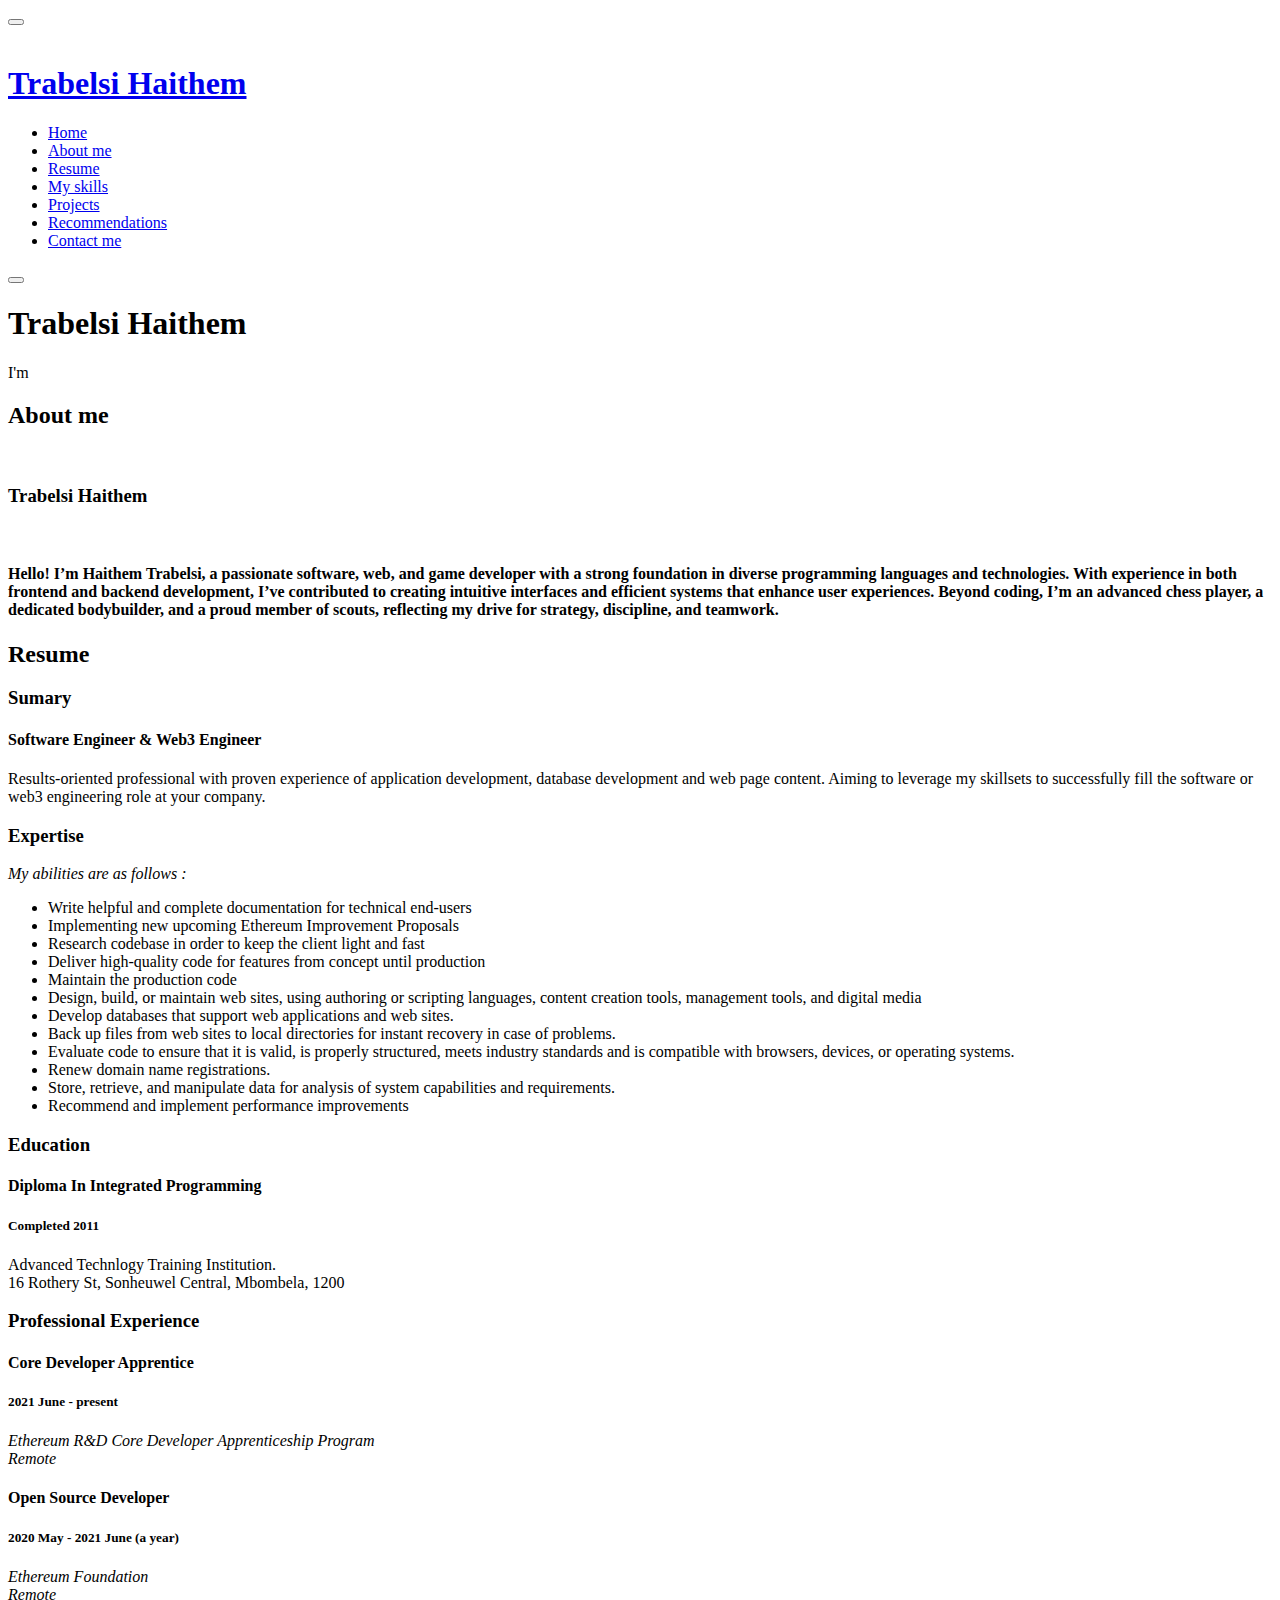
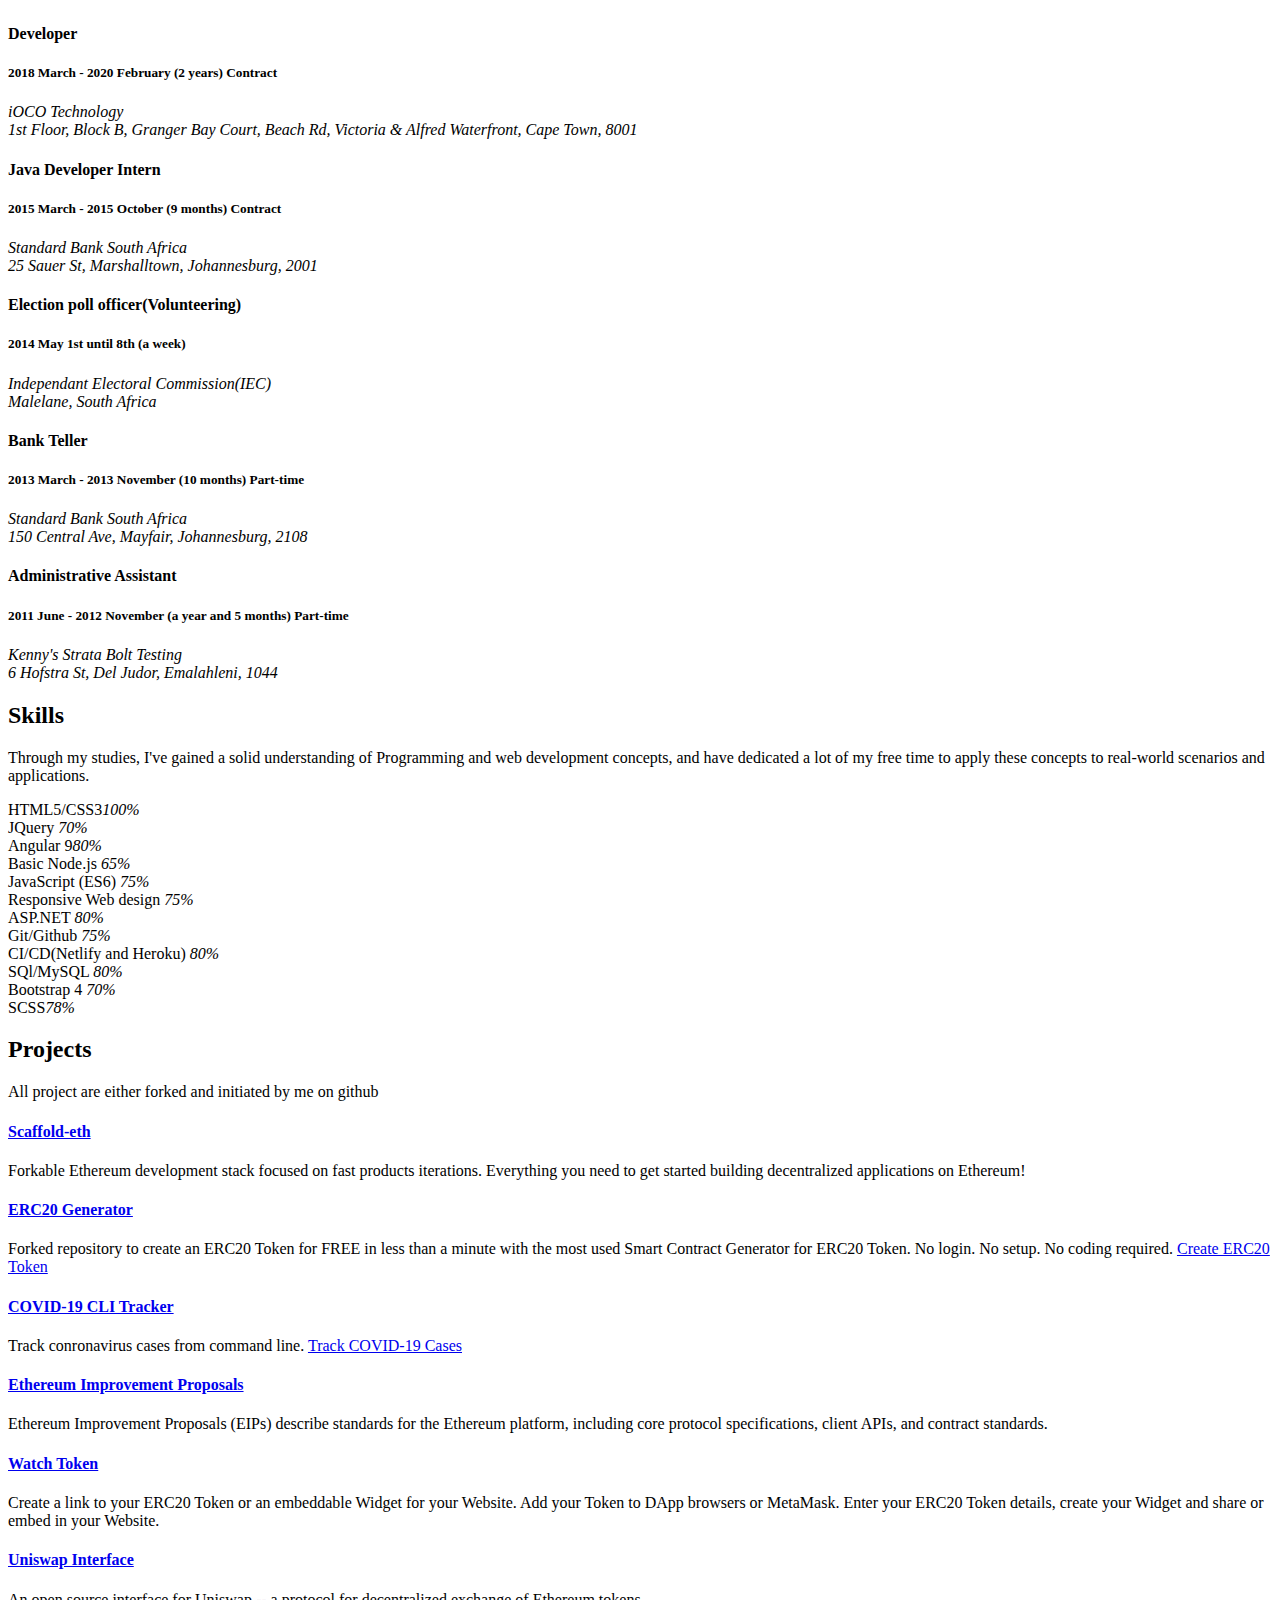
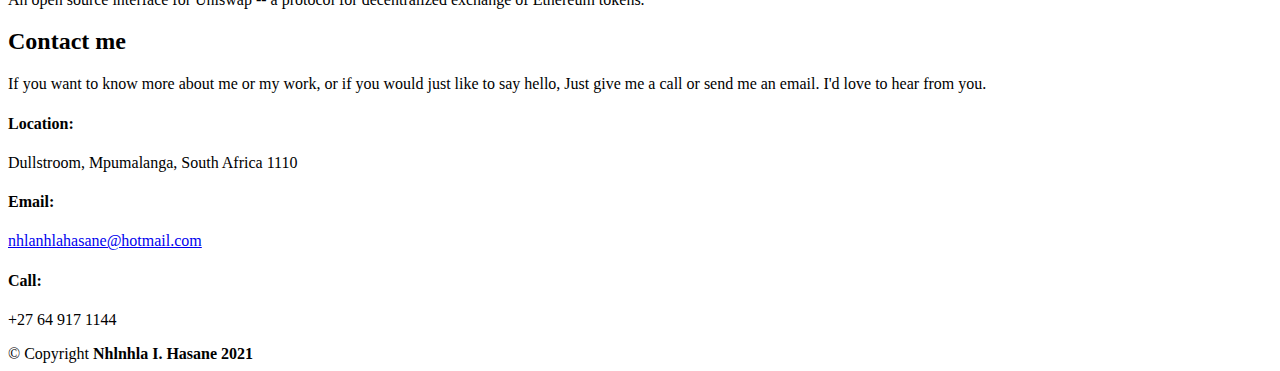
==== index.html @ 085751bc "Version 2.0" ====
<!DOCTYPE html>
<html lang="en">

<head>
  <meta charset="utf-8">
  <meta content="width=device-width, initial-scale=1.0" name="viewport">

  <title>Trabelsi Haithem portfolio</title>
  <meta content="" name="description">
  <meta content="" name="keywords">

  
  
  <link rel="apple-touch-icon" sizes="180x180" href="assets/img/apple-touch-icon.png">
  <link rel="icon" type="image/png" sizes="32x32" href="assets/img/favicon-32x32.png">
  <link rel="icon" type="image/png" sizes="16x16" href="assets/img/favicon-16x16.png">
  <link rel="manifest" href="assets/img/site.webmanifest">


  <link href="https://fonts.googleapis.com/css?family=Open+Sans:300,300i,400,400i,600,600i,700,700i|Raleway:300,300i,400,400i,500,500i,600,600i,700,700i|Poppins:300,300i,400,400i,500,500i,600,600i,700,700i" rel="stylesheet">

 
  <link href="assets/vendor/bootstrap/css/bootstrap.min.css" rel="stylesheet">
  <link href="assets/vendor/icofont/icofont.min.css" rel="stylesheet">
  <link href="assets/vendor/boxicons/css/boxicons.min.css" rel="stylesheet">
  <link href="assets/vendor/venobox/venobox.css" rel="stylesheet">
  <link href="assets/vendor/owl.carousel/assets/owl.carousel.min.css" rel="stylesheet">
  <link href="assets/vendor/aos/aos.css" rel="stylesheet">

  <script src="https://code.iconify.design/1/1.0.7/iconify.min.js"></script>

  <link href="assets/css/style.css" rel="stylesheet">

</head>

<body>


  <button type="button" class="mobile-nav-toggle d-xl-none"><i class="icofont-navigation-menu"></i></button>


  <header id="header">
    <div class="d-flex flex-column">

      <div class="profile">
        <img src="assets/img/Image%20(5).jpeg" alt="" class="img-fluid rounded-circle ">
        <h1 class="text-light"><a href="index.html">Trabelsi Haithem</a></h1>
        <div class="social-links mt-3 text-center">
          <a href="https://www.linkedin.com/in/trabelsi-haithem-096790207/" class="linkedin"  target="_blank"><i class="bx bxl-linkedin"></i></a>
          <a href="https://github.com/haithem001" class="github"  target="_blank"><i class="bx bxl-github"></i></a>
          <a href="https://www.instagram.com/haithem.tr_/" class="instagram"  target="_blank"><i class="bx bxl-instagram"></i></a>

        </div>
      </div>

      <nav class="nav-menu">
        <ul>
          <li class="active"><a href="index.html"><i class="bx bx-home"></i> <span>Home</span></a></li>
          <li><a href="#about"><i class="bx bx-user"></i> <span>About me</span></a></li>
          <li><a href="#resume"><i class="bx bx-file-blank"></i> <span>Resume</span></a></li>
           <li><a href="#skills"><i class="bx bx-code-alt"></i> <span>My skills</span></a></li>
          <li><a href="#services"><i class="bx bx-server"></i><span>Projects</span></a></li>
          <li><a href="#testimonials"><i class="bx bx-comment"></i><span>Recommendations</span></a></li>
          <li><a href="#contact"><i class="bx bx-envelope"></i><span>Contact me</span></a></li>

        </ul>
      </nav>
      <button type="button" class="mobile-nav-toggle d-xl-none"><i class="icofont-navigation-menu"></i></button>

    </div>
  </header>

 
  <section id="hero" class="d-flex flex-column justify-content-center align-items-center">
    <div class="hero-container" data-aos="fade-in">
      <h1>Trabelsi Haithem</h1>
      <p>I'm <span class="typed" data-typed-items="a Software Developer ,a Game Developer ,an AI Developer "></span></p>
    </div>
  </section>

  <main id="main">

    
    <section id="about" class="about">
      <div class="container">

        <div class="section-title">
          <h2>About me</h2>
        </div>

        <div class="row">
          <div class="col-lg-4" data-aos="fade-right">
            <img src="assets/img/Profile1.jpg" class="img-fluid" alt="">
          </div>
          <div class="col-lg-8 pt-4 pt-lg-0 content" data-aos="fade-left">
            <h3>Trabelsi Haithem</h3>
            <br>
            <h4 class="font-italic font-weight-normal ">
              Hello! I’m Haithem Trabelsi, a passionate software, web, and game developer with a strong foundation in diverse programming languages and technologies.
              With experience in both frontend and backend development, I’ve contributed to creating intuitive interfaces and efficient systems that enhance user experiences.
              Beyond coding, I’m an advanced chess player, a dedicated bodybuilder, and a proud member of scouts, reflecting my drive for strategy, discipline, and teamwork.
              
            </h4>
          </div>
        </div>

      </div>
    </section>

    <section id="resume" class="resume">
      <div class="container">

        <div class="section-title">
          <h2>Resume</h2>
          
        </div>

        <div class="row">
          <div class="col-lg-6" data-aos="fade-up">
            <h3 class="resume-title">Sumary</h3>
            <div class="resume-item pb-0">
              <h4>Software Engineer &amp; Web3 Engineer</h4>
              <p>Results-oriented professional with proven experience of application development, 
                  database development and web page content. Aiming to leverage my skillsets to 
                  successfully fill the software or web3 engineering role at your company.</p>
              
            </div>
            
              <h3 class="resume-title">Expertise</h3>
             <div class="resume-item">
              <p><em>My abilities are as follows : </em>
                  <ul>
                      <li>Write helpful and complete documentation for technical end-users</li>
                      <li>Implementing new upcoming Ethereum Improvement Proposals </li>
                      <li>Research codebase in order to keep the client light and fast </li>
                      <li>Deliver high-quality code for features from concept until production </li>
                      <li>Maintain the production code </li>
                      <li>Design, build, or maintain web sites, using authoring or scripting languages, content creation tools, management tools, and digital media</li>
                      <li>Develop databases that support web applications and web sites. </li>
                      <li>Back up files from web sites to local directories for instant recovery in case of problems.</li>
                      <li>Evaluate code to ensure that it is valid, is properly structured, meets industry standards and is compatible with browsers, devices, or operating systems. </li>
                      <li>Renew domain name registrations. </li>
                      <li>Store, retrieve, and manipulate data for analysis of system capabilities and requirements. </li>
                      <li>Recommend and implement performance improvements </li>
                      
                  </ul></p>
              </div>
          
          
              <h3 class="resume-title">Education</h3>
            <div class="resume-item">
              <h4>Diploma In Integrated Programming</h4>
              <h5>Completed 2011</h5>
              <p>Advanced Technlogy Training Institution. <br /> <i class="icofont-google-map"></i> 16 Rothery St, Sonheuwel Central, Mbombela, 1200

             </p>
            </div>

            
          </div>
          <div class="col-lg-6" data-aos="fade-up" data-aos-delay="100">
            <h3 class="resume-title">Professional Experience</h3>
             
             <div class="resume-item">
              <h4>Core Developer Apprentice</h4>
              <h5>2021 June - present</h5>
              <p><em>Ethereum R&D Core Developer Apprenticeship Program<br /><i class="icofont-google-map"></i>Remote</em></p>
              
            </div>

             <div class="resume-item">
              <h4>Open Source Developer</h4>
              <h5>2020 May - 2021 June (a year) </h5>
              <p><em>Ethereum Foundation<br /><i class="icofont-google-map"></i>Remote </em></p>
              
            </div>

            <div class="resume-item">
              <h4>Developer</h4>
              <h5>2018 March - 2020 February (2 years) Contract</h5>
              <p><em>iOCO Technology <br /><i class="icofont-google-map"></i>1st Floor, Block B, Granger Bay Court, Beach Rd, Victoria & Alfred Waterfront, Cape Town, 8001

 </em></p>
              
            </div>
            <div class="resume-item">
              <h4>Java Developer Intern</h4>
              <h5>2015 March - 2015 October (9 months) Contract</h5>
              <p><em>Standard Bank South Africa <br /><i class="icofont-google-map"></i>25 Sauer St, Marshalltown, Johannesburg, 2001

</em></p>
         
            </div>
            <div class="resume-item">
              <h4>Election poll officer(Volunteering)</h4>
              <h5>2014 May 1st until 8th (a week)</h5>
              <p><em>Independant Electoral Commission(IEC) <br /><i class="icofont-google-map"></i> Malelane, South Africa</em></p>
             
            </div>


            <div class="resume-item">
              <h4>Bank Teller</h4>
              <h5>2013 March - 2013 November (10 months) Part-time</h5>
              <p><em>Standard Bank South Africa <br /> <i class="icofont-google-map"></i> 150 Central Ave, Mayfair, Johannesburg, 2108

</em></p>
              
            </div>
            
            <div class="resume-item">
              <h4>Administrative Assistant</h4>
              <h5>2011 June - 2012 November (a year and 5 months) Part-time</h5>
              <p><em> Kenny's Strata Bolt Testing<br /><i class="icofont-google-map"></i> 6 Hofstra St, Del Judor, Emalahleni, 1044

</em></p>
          
            </div>          

            
          </div>
        </div>

      </div>
    </section>

    <section id="skills" class="skills section-bg">
      <div class="container">

        <div class="section-title">
          <h2>Skills</h2>
          <p>Through my studies, I've gained a solid understanding of Programming and web development concepts, and have dedicated a lot of my free time to apply these concepts to real-world scenarios and applications.</p>
        </div>

        <div class="row skills-content">

          <div class="col-lg-6" data-aos="fade-up">

            <div class="progress">
              <span class="skill">HTML5/CSS3<i class="val">100%</i></span>
              <div class="progress-bar-wrap">
                <div class="progress-bar" role="progressbar" aria-valuenow="100" aria-valuemin="0" aria-valuemax="100"></div>
              </div>
            </div>

            <div class="progress">
              <span class="skill">JQuery <i class="val">70%</i></span>
              <div class="progress-bar-wrap">
                <div class="progress-bar" role="progressbar" aria-valuenow="70" aria-valuemin="0" aria-valuemax="100"></div>
              </div>
            </div>

            <div class="progress">
              <span class="skill">Angular 9</i><i class="val">80%</i></span>
              <div class="progress-bar-wrap">
                <div class="progress-bar" role="progressbar" aria-valuenow="80" aria-valuemin="0" aria-valuemax="100"></div>
              </div>
            </div>

            <div class="progress">
              <span class="skill">Basic Node.js <i class="val">65%</i></span>
              <div class="progress-bar-wrap">
                <div class="progress-bar" role="progressbar" aria-valuenow="65" aria-valuemin="0" aria-valuemax="100"></div>
              </div>
            </div>

            <div class="progress">
              <span class="skill">JavaScript (ES6) <i class="val">75%</i></span>
              <div class="progress-bar-wrap">
                <div class="progress-bar" role="progressbar" aria-valuenow="75" aria-valuemin="0" aria-valuemax="100"></div>
              </div>
            </div>

            
            <div class="progress">
              <span class="skill">Responsive Web design <i class="val">75%</i></span>
              <div class="progress-bar-wrap">
                <div class="progress-bar" role="progressbar" aria-valuenow="75" aria-valuemin="0" aria-valuemax="100"></div>
              </div>
            </div>


          </div>

          <div class="col-lg-6" data-aos="fade-up" data-aos-delay="100">

            <div class="progress">
              <span class="skill">ASP.NET <i class="val">80%</i></span>
              <div class="progress-bar-wrap">
                <div class="progress-bar" role="progressbar" aria-valuenow="80" aria-valuemin="0" aria-valuemax="100"></div>
              </div>
            </div>

            <div class="progress">
              <span class="skill">Git/Github <i class="val">75%</i></span>
              <div class="progress-bar-wrap">
                <div class="progress-bar" role="progressbar" aria-valuenow="75" aria-valuemin="0" aria-valuemax="100"></div>
              </div>
            </div>

            <div class="progress">
              <span class="skill">CI/CD(Netlify and Heroku) <i class="val">80%</i></span>
              <div class="progress-bar-wrap">
                <div class="progress-bar" role="progressbar" aria-valuenow="80" aria-valuemin="0" aria-valuemax="100"></div>
              </div>
            </div>

            <div class="progress">
              <span class="skill">SQl/MySQL <i class="val">80%</i></span>
              <div class="progress-bar-wrap">
                <div class="progress-bar" role="progressbar" aria-valuenow="80" aria-valuemin="0" aria-valuemax="100"></div>
              </div>
            </div>

            <div class="progress">
              <span class="skill">Bootstrap 4 <i class="val">70%</i></span>
              <div class="progress-bar-wrap">
                <div class="progress-bar" role="progressbar" aria-valuenow="70" aria-valuemin="0" aria-valuemax="100"></div>
              </div>
            </div>

            <div class="progress">
              <span class="skill">SCSS<i class="val">78%</i></span>
              <div class="progress-bar-wrap">
                <div class="progress-bar" role="progressbar" aria-valuenow="78" aria-valuemin="0" aria-valuemax="100"></div>
              </div>
            </div>

          </div>

        </div>

      </div>
    </section>


 
    <section id="services" class="services">
      <div class="container">

        <div class="section-title">
          <h2>Projects</h2>
          <p>All project are either forked and initiated by me on github</p>
        </div>

        <div class="row">
          <div class="col-lg-4 col-md-6 icon-box" data-aos="fade-up">
            <div class="icon"><i class="icofont-bitcoin"></i></div>
            <h4 class="title"><a href="https://github.com/NhlanhlaHasane/scaffold-eth" target="_blank">Scaffold-eth</a></h4>
            <p class="description"> Forkable Ethereum development stack focused on fast products iterations. Everything you need to get started building decentralized applications on Ethereum!  </p>
          </div>
          <div class="col-lg-4 col-md-6 icon-box" data-aos="fade-up" data-aos-delay="100">
            <div class="icon"><i class="icofont-bitcoin"></i></div>
            <h4 class="title"><a href="https://github.com/NhlanhlaHasane/erc20-generator" target="_blank">ERC20 Generator</a></h4>
            <p class="description">Forked repository to create an ERC20 Token for FREE in less than a minute with the most used Smart Contract Generator for ERC20 Token. No login. No setup. No coding required. 
              <a href="https://vittominacori.github.io/erc20-generator" target="_blank">Create ERC20 Token</a>
            </p>
          </div>
          <div class="col-lg-4 col-md-6 icon-box" data-aos="fade-up" data-aos-delay="200">
            <div class="icon"><i class="icofont-list"></i></div>
            <h4 class="title"><a href="https://github.com/NhlanhlaHasane/coronavirus-tracker-cli" target="_blank">COVID-19 CLI Tracker</a></h4>
            <p class="description">Track conronavirus cases from command line. <a href="https://corona-stats.online/" target="_blank">Track COVID-19 Cases</a> </p>
          </div>
          <div class="col-lg-4 col-md-6 icon-box" data-aos="fade-up" data-aos-delay="300">
            <div class="icon"><i class="icofont-bitcoin"></i></div>
            <h4 class="title"><a href="https://github.com/NhlanhlaHasane/EIPs" target="_blank">Ethereum Improvement Proposals</a></h4>
            <p class="description"> Ethereum Improvement Proposals (EIPs) describe standards for the Ethereum platform, including core protocol specifications, client APIs, and contract standards.</p>
          </div>
          <div class="col-lg-4 col-md-6 icon-box" data-aos="fade-up" data-aos-delay="400">
            <div class="icon"><i class="icofont-bitcoin"></i></div>
            <h4 class="title"><a href="https://github.com/NhlanhlaHasane/watch-token" target="_blank">Watch Token</a></h4>
            <p class="description"> Create a link to your ERC20 Token or an embeddable Widget for your Website. Add your Token to DApp browsers or MetaMask. Enter your ERC20 Token details, create your Widget and share or embed in your Website. </p>
          </div>
          <div class="col-lg-4 col-md-6 icon-box" data-aos="fade-up" data-aos-delay="500">
            <div class="icon"><i class="icofont-bitcoin"></i></div>
            <h4 class="title"><a href="https://github.com/NhlanhlaHasane/uniswap-interface" target="_blank">Uniswap Interface</a></h4>
            <p class="description"> An open source interface for Uniswap -- a protocol for decentralized exchange of Ethereum tokens.</p>
          </div>
        </div>

      </div>
    </section>

    


   
    <section id="contact" class="contact">
      <div class="container">

        <div class="section-title">
          <h2>Contact me</h2>
          <p>If you want to know more about me or my work, or if you would just like to say hello, Just give me a call or send me an email. I'd love to hear from you.</p>
        </div>

        <div class="row" data-aos="fade-in">

          <div class="col-lg-5 d-flex align-items-stretch">
            <div class="info">
              <div class="address">
                <i class="icofont-google-map"></i>
                <h4>Location:</h4>
                <p>Dullstroom, Mpumalanga, South Africa 1110</p>
              </div>

              <div class="email">
                <i class="icofont-envelope"></i>
                <h4>Email:</h4>
                <p><a href="mailto:nhlanhlahasane@hotmail">nhlanhlahasane@hotmail.com</a></p>
              </div>

              <div class="phone">
                <i class="icofont-phone"></i>
                <h4>Call:</h4>
                <p>+27 64 917 1144</p>
              </div>

            </div>

          </div>

        </div>

      </div>
    </section>

  </main>


  <footer id="footer">
    <div class="container">
      <div class="copyright">
        &copy; Copyright <strong><span>Nhlnhla I. Hasane 2021</span></strong>
      </div>
  
    </div>
  </footer>

  <a href="#" class="back-to-top"><i class="icofont-simple-up"></i></a>

  <script src="assets/vendor/jquery/jquery.min.js"></script>
  <script src="assets/vendor/bootstrap/js/bootstrap.bundle.min.js"></script>
  <script src="assets/vendor/jquery.easing/jquery.easing.min.js"></script>
  <script src="assets/vendor/php-email-form/validate.js"></script>
  <script src="assets/vendor/waypoints/jquery.waypoints.min.js"></script>
  <script src="assets/vendor/counterup/counterup.min.js"></script>
  <script src="assets/vendor/isotope-layout/isotope.pkgd.min.js"></script>
  <script src="assets/vendor/venobox/venobox.min.js"></script>
  <script src="assets/vendor/owl.carousel/owl.carousel.min.js"></script>
  <script src="assets/vendor/typed.js/typed.min.js"></script>
  <script src="assets/vendor/aos/aos.js"></script>

  <script src="assets/js/main.js"></script>

</body>

</html>
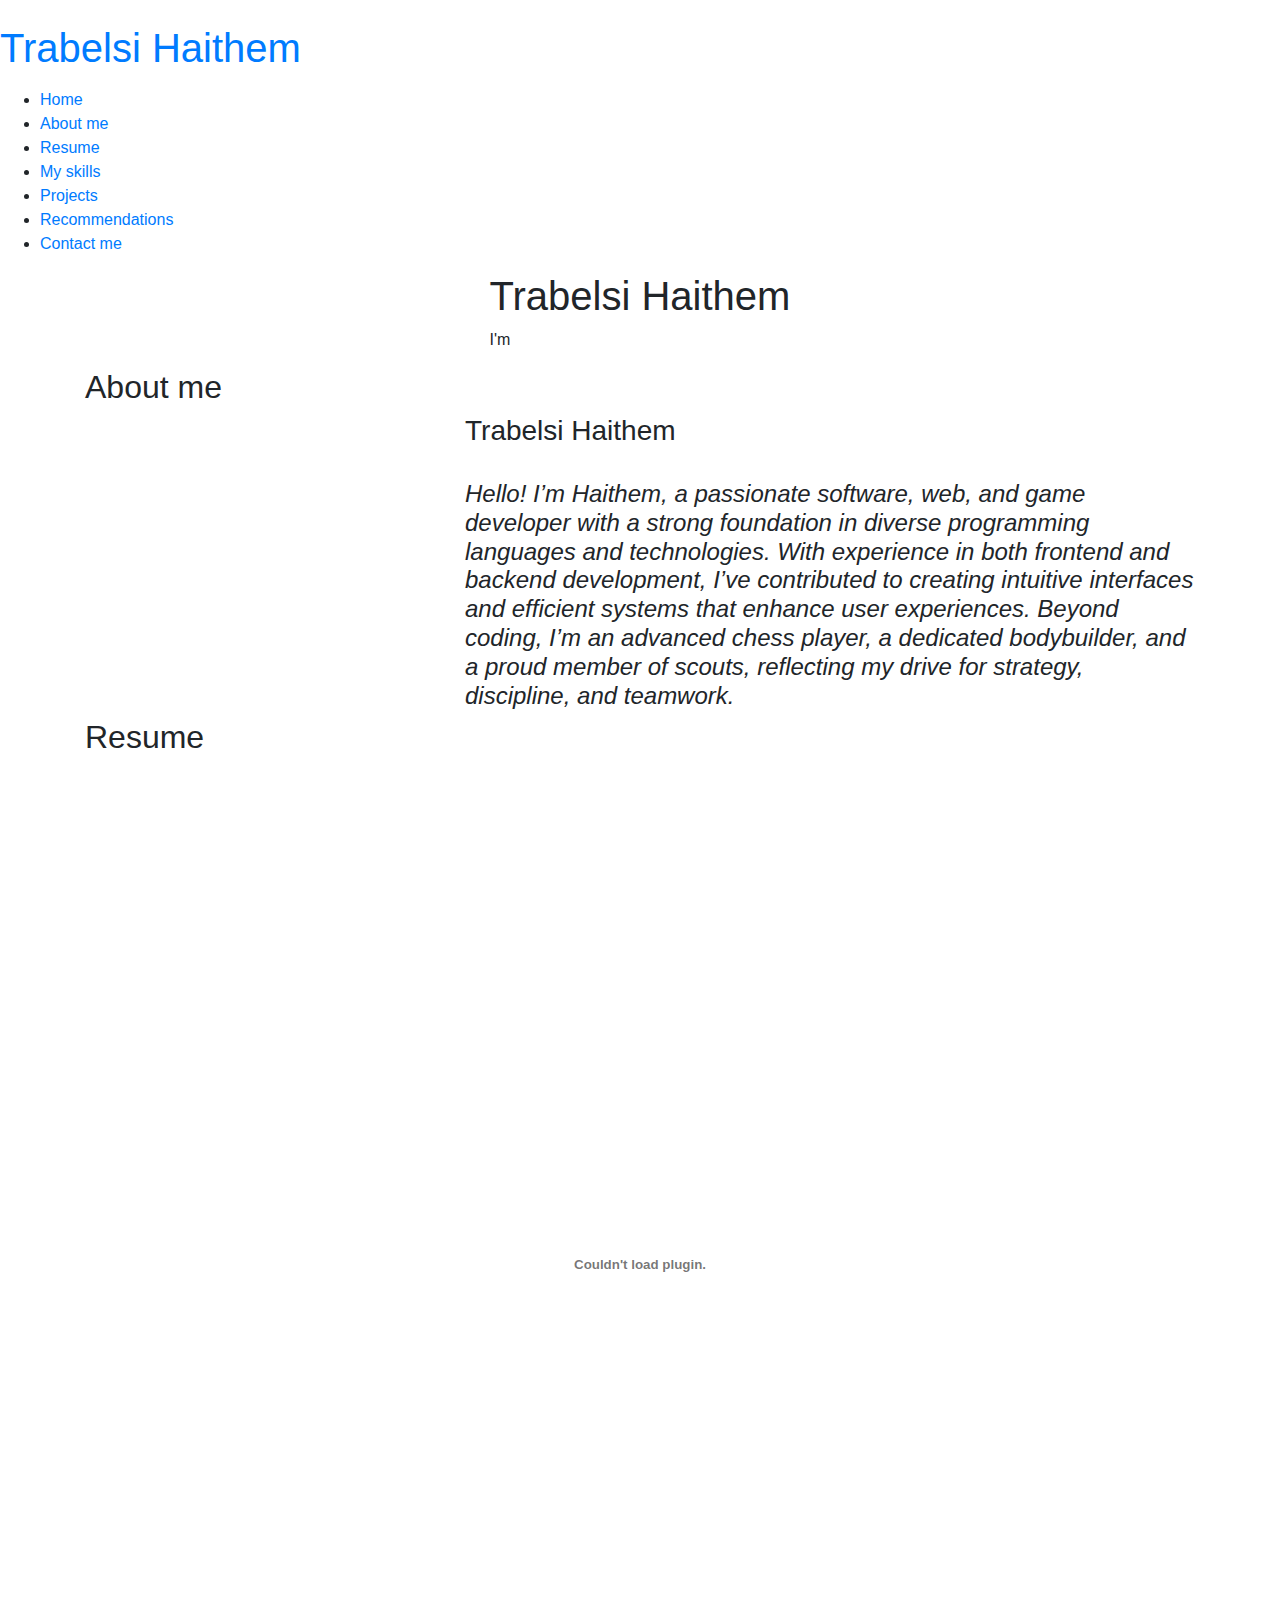
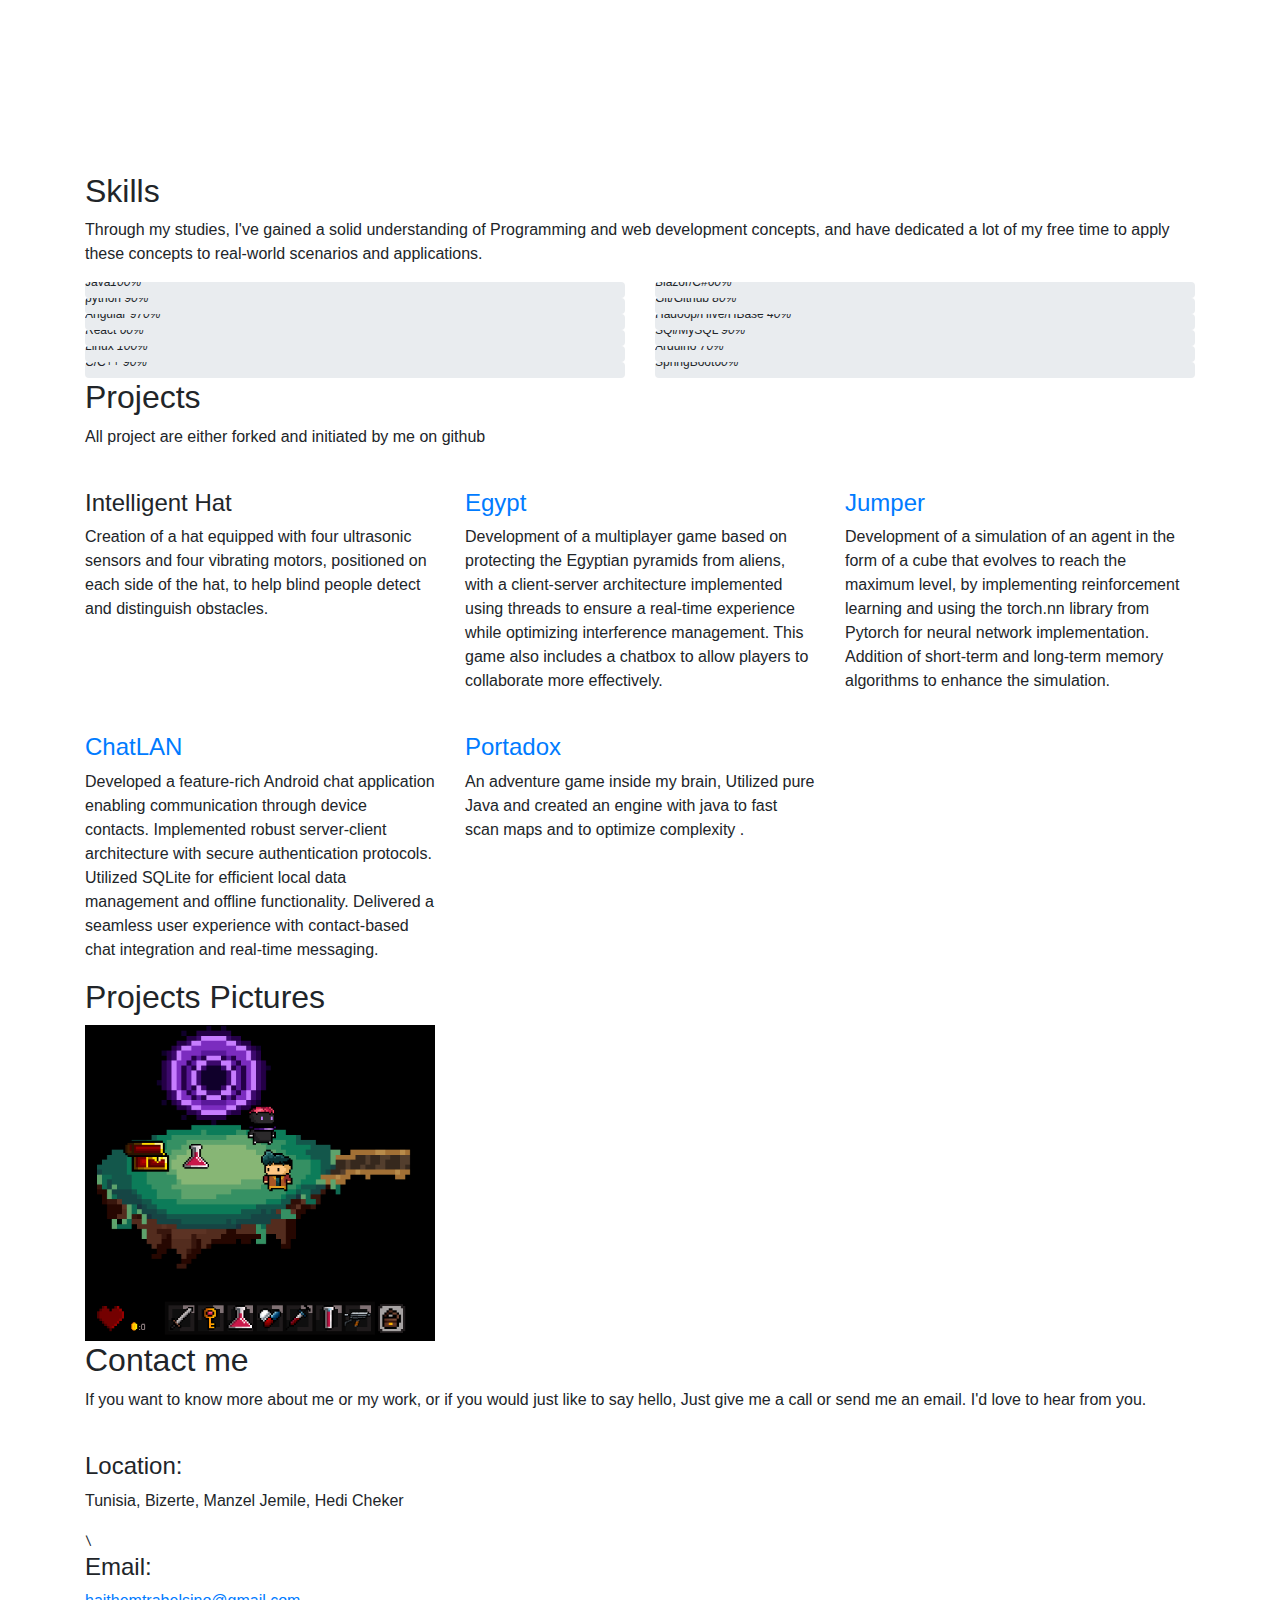
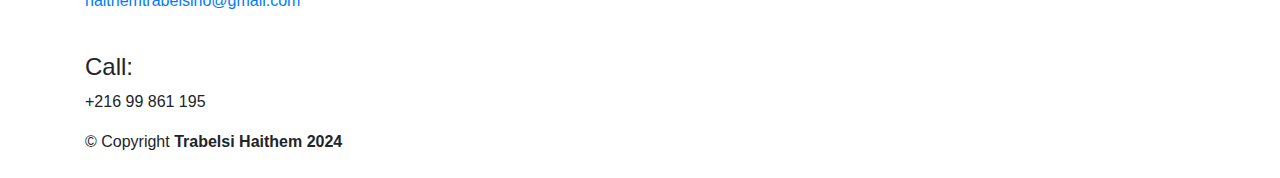
==== commit d0aef10a: "Version 3.0" ====
--- a/index.html
+++ b/index.html
@@ -96,7 +96,7 @@
             <h3>Trabelsi Haithem</h3>
             <br>
             <h4 class="font-italic font-weight-normal ">
-              Hello! I’m Haithem Trabelsi, a passionate software, web, and game developer with a strong foundation in diverse programming languages and technologies.
+              Hello! I’m Haithem, a passionate software, web, and game developer with a strong foundation in diverse programming languages and technologies.
               With experience in both frontend and backend development, I’ve contributed to creating intuitive interfaces and efficient systems that enhance user experiences.
               Beyond coding, I’m an advanced chess player, a dedicated bodybuilder, and a proud member of scouts, reflecting my drive for strategy, discipline, and teamwork.
               
@@ -113,115 +113,16 @@
         <div class="section-title">
           <h2>Resume</h2>
           
-        </div>
-
-        <div class="row">
-          <div class="col-lg-6" data-aos="fade-up">
-            <h3 class="resume-title">Sumary</h3>
-            <div class="resume-item pb-0">
-              <h4>Software Engineer &amp; Web3 Engineer</h4>
-              <p>Results-oriented professional with proven experience of application development, 
-                  database development and web page content. Aiming to leverage my skillsets to 
-                  successfully fill the software or web3 engineering role at your company.</p>
-              
-            </div>
-            
-              <h3 class="resume-title">Expertise</h3>
-             <div class="resume-item">
-              <p><em>My abilities are as follows : </em>
-                  <ul>
-                      <li>Write helpful and complete documentation for technical end-users</li>
-                      <li>Implementing new upcoming Ethereum Improvement Proposals </li>
-                      <li>Research codebase in order to keep the client light and fast </li>
-                      <li>Deliver high-quality code for features from concept until production </li>
-                      <li>Maintain the production code </li>
-                      <li>Design, build, or maintain web sites, using authoring or scripting languages, content creation tools, management tools, and digital media</li>
-                      <li>Develop databases that support web applications and web sites. </li>
-                      <li>Back up files from web sites to local directories for instant recovery in case of problems.</li>
-                      <li>Evaluate code to ensure that it is valid, is properly structured, meets industry standards and is compatible with browsers, devices, or operating systems. </li>
-                      <li>Renew domain name registrations. </li>
-                      <li>Store, retrieve, and manipulate data for analysis of system capabilities and requirements. </li>
-                      <li>Recommend and implement performance improvements </li>
-                      
-                  </ul></p>
-              </div>
-          
-          
-              <h3 class="resume-title">Education</h3>
-            <div class="resume-item">
-              <h4>Diploma In Integrated Programming</h4>
-              <h5>Completed 2011</h5>
-              <p>Advanced Technlogy Training Institution. <br /> <i class="icofont-google-map"></i> 16 Rothery St, Sonheuwel Central, Mbombela, 1200
-
-             </p>
-            </div>
-
-            
-          </div>
-          <div class="col-lg-6" data-aos="fade-up" data-aos-delay="100">
-            <h3 class="resume-title">Professional Experience</h3>
-             
-             <div class="resume-item">
-              <h4>Core Developer Apprentice</h4>
-              <h5>2021 June - present</h5>
-              <p><em>Ethereum R&D Core Developer Apprenticeship Program<br /><i class="icofont-google-map"></i>Remote</em></p>
-              
-            </div>
-
-             <div class="resume-item">
-              <h4>Open Source Developer</h4>
-              <h5>2020 May - 2021 June (a year) </h5>
-              <p><em>Ethereum Foundation<br /><i class="icofont-google-map"></i>Remote </em></p>
-              
-            </div>
-
-            <div class="resume-item">
-              <h4>Developer</h4>
-              <h5>2018 March - 2020 February (2 years) Contract</h5>
-              <p><em>iOCO Technology <br /><i class="icofont-google-map"></i>1st Floor, Block B, Granger Bay Court, Beach Rd, Victoria & Alfred Waterfront, Cape Town, 8001
-
- </em></p>
-              
-            </div>
-            <div class="resume-item">
-              <h4>Java Developer Intern</h4>
-              <h5>2015 March - 2015 October (9 months) Contract</h5>
-              <p><em>Standard Bank South Africa <br /><i class="icofont-google-map"></i>25 Sauer St, Marshalltown, Johannesburg, 2001
-
-</em></p>
-         
-            </div>
-            <div class="resume-item">
-              <h4>Election poll officer(Volunteering)</h4>
-              <h5>2014 May 1st until 8th (a week)</h5>
-              <p><em>Independant Electoral Commission(IEC) <br /><i class="icofont-google-map"></i> Malelane, South Africa</em></p>
-             
-            </div>
-
-
-            <div class="resume-item">
-              <h4>Bank Teller</h4>
-              <h5>2013 March - 2013 November (10 months) Part-time</h5>
-              <p><em>Standard Bank South Africa <br /> <i class="icofont-google-map"></i> 150 Central Ave, Mayfair, Johannesburg, 2108
-
-</em></p>
-              
-            </div>
-            
-            <div class="resume-item">
-              <h4>Administrative Assistant</h4>
-              <h5>2011 June - 2012 November (a year and 5 months) Part-time</h5>
-              <p><em> Kenny's Strata Bolt Testing<br /><i class="icofont-google-map"></i> 6 Hofstra St, Del Judor, Emalahleni, 1044
-
-</em></p>
-          
-            </div>          
-
-            
-          </div>
-        </div>
-
-      </div>
+        </div >
+        <embed
+                src="assets/files/Haithem-TRABELSI-cv.pdf"
+                type="application/pdf"
+                width="100%"
+                height="1000x"
+                title="CV Trabelsi Haithem"
+        />
+      </div>
+
     </section>
 
     <section id="skills" class="skills section-bg">
@@ -237,92 +138,92 @@
           <div class="col-lg-6" data-aos="fade-up">
 
             <div class="progress">
-              <span class="skill">HTML5/CSS3<i class="val">100%</i></span>
+              <span class="skill">Java<i class="val">100%</i></span>
               <div class="progress-bar-wrap">
                 <div class="progress-bar" role="progressbar" aria-valuenow="100" aria-valuemin="0" aria-valuemax="100"></div>
               </div>
             </div>
 
             <div class="progress">
-              <span class="skill">JQuery <i class="val">70%</i></span>
+              <span class="skill">python <i class="val">90%</i></span>
+              <div class="progress-bar-wrap">
+                <div class="progress-bar" role="progressbar" aria-valuenow="90" aria-valuemin="0" aria-valuemax="100"></div>
+              </div>
+            </div>
+
+            <div class="progress">
+              <span class="skill">Angular 9</i><i class="val">70%</i></span>
               <div class="progress-bar-wrap">
                 <div class="progress-bar" role="progressbar" aria-valuenow="70" aria-valuemin="0" aria-valuemax="100"></div>
               </div>
             </div>
 
             <div class="progress">
-              <span class="skill">Angular 9</i><i class="val">80%</i></span>
+              <span class="skill">React  <i class="val">60%</i></span>
+              <div class="progress-bar-wrap">
+                <div class="progress-bar" role="progressbar" aria-valuenow="60" aria-valuemin="0" aria-valuemax="100"></div>
+              </div>
+            </div>
+
+            <div class="progress">
+              <span class="skill">Linux  <i class="val">100%</i></span>
+              <div class="progress-bar-wrap">
+                <div class="progress-bar" role="progressbar" aria-valuenow="100" aria-valuemin="0" aria-valuemax="100"></div>
+              </div>
+            </div>
+
+            
+            <div class="progress">
+              <span class="skill">C/C++ <i class="val">90%</i></span>
+              <div class="progress-bar-wrap">
+                <div class="progress-bar" role="progressbar" aria-valuenow="90" aria-valuemin="0" aria-valuemax="100"></div>
+              </div>
+            </div>
+
+
+          </div>
+
+          <div class="col-lg-6" data-aos="fade-up" data-aos-delay="100">
+
+            <div class="progress">
+              <span class="skill">Blazor/C#<i class="val">60%</i></span>
+              <div class="progress-bar-wrap">
+                <div class="progress-bar" role="progressbar" aria-valuenow="60" aria-valuemin="0" aria-valuemax="100"></div>
+              </div>
+            </div>
+
+            <div class="progress">
+              <span class="skill">Git/Github <i class="val">80%</i></span>
               <div class="progress-bar-wrap">
                 <div class="progress-bar" role="progressbar" aria-valuenow="80" aria-valuemin="0" aria-valuemax="100"></div>
               </div>
             </div>
 
             <div class="progress">
-              <span class="skill">Basic Node.js <i class="val">65%</i></span>
-              <div class="progress-bar-wrap">
-                <div class="progress-bar" role="progressbar" aria-valuenow="65" aria-valuemin="0" aria-valuemax="100"></div>
-              </div>
-            </div>
-
-            <div class="progress">
-              <span class="skill">JavaScript (ES6) <i class="val">75%</i></span>
-              <div class="progress-bar-wrap">
-                <div class="progress-bar" role="progressbar" aria-valuenow="75" aria-valuemin="0" aria-valuemax="100"></div>
-              </div>
-            </div>
-
-            
-            <div class="progress">
-              <span class="skill">Responsive Web design <i class="val">75%</i></span>
-              <div class="progress-bar-wrap">
-                <div class="progress-bar" role="progressbar" aria-valuenow="75" aria-valuemin="0" aria-valuemax="100"></div>
-              </div>
-            </div>
-
-
-          </div>
-
-          <div class="col-lg-6" data-aos="fade-up" data-aos-delay="100">
-
-            <div class="progress">
-              <span class="skill">ASP.NET <i class="val">80%</i></span>
-              <div class="progress-bar-wrap">
-                <div class="progress-bar" role="progressbar" aria-valuenow="80" aria-valuemin="0" aria-valuemax="100"></div>
-              </div>
-            </div>
-
-            <div class="progress">
-              <span class="skill">Git/Github <i class="val">75%</i></span>
-              <div class="progress-bar-wrap">
-                <div class="progress-bar" role="progressbar" aria-valuenow="75" aria-valuemin="0" aria-valuemax="100"></div>
-              </div>
-            </div>
-
-            <div class="progress">
-              <span class="skill">CI/CD(Netlify and Heroku) <i class="val">80%</i></span>
-              <div class="progress-bar-wrap">
-                <div class="progress-bar" role="progressbar" aria-valuenow="80" aria-valuemin="0" aria-valuemax="100"></div>
-              </div>
-            </div>
-
-            <div class="progress">
-              <span class="skill">SQl/MySQL <i class="val">80%</i></span>
-              <div class="progress-bar-wrap">
-                <div class="progress-bar" role="progressbar" aria-valuenow="80" aria-valuemin="0" aria-valuemax="100"></div>
-              </div>
-            </div>
-
-            <div class="progress">
-              <span class="skill">Bootstrap 4 <i class="val">70%</i></span>
+              <span class="skill">Hadoop/Hive/HBase <i class="val">40%</i></span>
+              <div class="progress-bar-wrap">
+                <div class="progress-bar" role="progressbar" aria-valuenow="40" aria-valuemin="0" aria-valuemax="100"></div>
+              </div>
+            </div>
+
+            <div class="progress">
+              <span class="skill">SQl/MySQL <i class="val">90%</i></span>
+              <div class="progress-bar-wrap">
+                <div class="progress-bar" role="progressbar" aria-valuenow="90" aria-valuemin="0" aria-valuemax="100"></div>
+              </div>
+            </div>
+
+            <div class="progress">
+              <span class="skill">Arduino <i class="val">70%</i></span>
               <div class="progress-bar-wrap">
                 <div class="progress-bar" role="progressbar" aria-valuenow="70" aria-valuemin="0" aria-valuemax="100"></div>
               </div>
             </div>
 
             <div class="progress">
-              <span class="skill">SCSS<i class="val">78%</i></span>
-              <div class="progress-bar-wrap">
-                <div class="progress-bar" role="progressbar" aria-valuenow="78" aria-valuemin="0" aria-valuemax="100"></div>
+              <span class="skill">SpringBoot<i class="val">60%</i></span>
+              <div class="progress-bar-wrap">
+                <div class="progress-bar" role="progressbar" aria-valuenow="60" aria-valuemin="0" aria-valuemax="100"></div>
               </div>
             </div>
 
@@ -345,42 +246,67 @@
 
         <div class="row">
           <div class="col-lg-4 col-md-6 icon-box" data-aos="fade-up">
-            <div class="icon"><i class="icofont-bitcoin"></i></div>
-            <h4 class="title"><a href="https://github.com/NhlanhlaHasane/scaffold-eth" target="_blank">Scaffold-eth</a></h4>
-            <p class="description"> Forkable Ethereum development stack focused on fast products iterations. Everything you need to get started building decentralized applications on Ethereum!  </p>
+            <div class="icon"><i class="icofont-safety-hat"></i></div>
+            <h4 class="title"><a target="_blank">Intelligent Hat</a></h4>
+            <p class="description"> Creation of a hat equipped with four ultrasonic sensors and four vibrating
+              motors, positioned on each side of the hat, to help blind people detect and
+              distinguish obstacles.
+            </p>
           </div>
           <div class="col-lg-4 col-md-6 icon-box" data-aos="fade-up" data-aos-delay="100">
-            <div class="icon"><i class="icofont-bitcoin"></i></div>
-            <h4 class="title"><a href="https://github.com/NhlanhlaHasane/erc20-generator" target="_blank">ERC20 Generator</a></h4>
-            <p class="description">Forked repository to create an ERC20 Token for FREE in less than a minute with the most used Smart Contract Generator for ERC20 Token. No login. No setup. No coding required. 
-              <a href="https://vittominacori.github.io/erc20-generator" target="_blank">Create ERC20 Token</a>
+            <div class="icon"><i class="icofont-game"></i></div>
+            <h4 class="title"><a href="https://github.com/haithem001/EgyptMultiplayerGame" target="_blank">Egypt</a></h4>
+            <p class="description">Development of a multiplayer game based on protecting the Egyptian pyramids
+              from aliens, with a client-server architecture implemented using threads to
+              ensure a real-time experience while optimizing interference management. This
+              game also includes a chatbox to allow players to collaborate more effectively.
             </p>
           </div>
           <div class="col-lg-4 col-md-6 icon-box" data-aos="fade-up" data-aos-delay="200">
-            <div class="icon"><i class="icofont-list"></i></div>
-            <h4 class="title"><a href="https://github.com/NhlanhlaHasane/coronavirus-tracker-cli" target="_blank">COVID-19 CLI Tracker</a></h4>
-            <p class="description">Track conronavirus cases from command line. <a href="https://corona-stats.online/" target="_blank">Track COVID-19 Cases</a> </p>
-          </div>
-          <div class="col-lg-4 col-md-6 icon-box" data-aos="fade-up" data-aos-delay="300">
-            <div class="icon"><i class="icofont-bitcoin"></i></div>
-            <h4 class="title"><a href="https://github.com/NhlanhlaHasane/EIPs" target="_blank">Ethereum Improvement Proposals</a></h4>
-            <p class="description"> Ethereum Improvement Proposals (EIPs) describe standards for the Ethereum platform, including core protocol specifications, client APIs, and contract standards.</p>
+            <div class="icon"><i class="icofont-brain"></i></div>
+            <h4 class="title"><a href="https://github.com/NhlanhlaHasane/coronavirus-tracker-cli" target="_blank">Jumper</a></h4>
+            <p class="description">Development of a simulation of an agent in the form of a cube that evolves to
+              reach the maximum level, by implementing reinforcement learning and using
+              the torch.nn library from Pytorch for neural network implementation. Addition of short-term
+              and long-term memory algorithms to enhance the simulation.
           </div>
           <div class="col-lg-4 col-md-6 icon-box" data-aos="fade-up" data-aos-delay="400">
-            <div class="icon"><i class="icofont-bitcoin"></i></div>
-            <h4 class="title"><a href="https://github.com/NhlanhlaHasane/watch-token" target="_blank">Watch Token</a></h4>
-            <p class="description"> Create a link to your ERC20 Token or an embeddable Widget for your Website. Add your Token to DApp browsers or MetaMask. Enter your ERC20 Token details, create your Widget and share or embed in your Website. </p>
-          </div>
-          <div class="col-lg-4 col-md-6 icon-box" data-aos="fade-up" data-aos-delay="500">
-            <div class="icon"><i class="icofont-bitcoin"></i></div>
-            <h4 class="title"><a href="https://github.com/NhlanhlaHasane/uniswap-interface" target="_blank">Uniswap Interface</a></h4>
-            <p class="description"> An open source interface for Uniswap -- a protocol for decentralized exchange of Ethereum tokens.</p>
-          </div>
-        </div>
-
-      </div>
-    </section>
-
+            <div class="icon"><i class="icofont-brand-android-robot"></i></div>
+            <h4 class="title"><a href="https://github.com/NhlanhlaHasane/watch-token" target="_blank">ChatLAN</a></h4>
+            <p class="description"> Developed a feature-rich Android chat application enabling communication through device contacts.
+              Implemented robust server-client architecture with secure authentication protocols.
+              Utilized SQLite for efficient local data management and offline functionality.
+              Delivered a seamless user experience with contact-based chat integration and real-time messaging. </p>
+          </div>
+          <div class="col-lg-4 col-md-6 icon-box" data-aos="fade-up" data-aos-delay="400">
+            <div class="icon"><i class="icofont-game"></i></div>
+            <h4 class="title"><a href="https://github.com/NhlanhlaHasane/watch-token" target="_blank">Portadox</a></h4>
+            <p class="description">An adventure game inside my brain, Utilized pure Java and created an engine with java to fast scan maps and to optimize complexity . </p>
+          </div>
+
+
+        </div>
+
+      </div>
+    </section>
+
+
+    <section id="services" class="services">
+        <div class="container">
+
+        <div class="section-title">
+        <h2>Projects Pictures</h2>
+
+      </div>
+      <div class="row">
+        <div class="col-lg-4 col-md-6 icon-box" data-aos="fade-up">
+        <img src="assets/img/Demo1%20(1).png" class="img-fluid" alt="">
+
+        </div>
+
+      </div>
+        </div>
+    </section>
     
 
 
@@ -400,19 +326,19 @@
               <div class="address">
                 <i class="icofont-google-map"></i>
                 <h4>Location:</h4>
-                <p>Dullstroom, Mpumalanga, South Africa 1110</p>
+                <p>Tunisia, Bizerte, Manzel Jemile, Hedi Cheker</p>
               </div>
 
               <div class="email">
                 <i class="icofont-envelope"></i>
                 <h4>Email:</h4>
-                <p><a href="mailto:nhlanhlahasane@hotmail">nhlanhlahasane@hotmail.com</a></p>
+                <p><a href="mailto:nhlanhlahasane@hotmail">haithemtrabelsino@gmail.com</a></p>
               </div>
 
               <div class="phone">
                 <i class="icofont-phone"></i>
                 <h4>Call:</h4>
-                <p>+27 64 917 1144</p>
+                <p>+216 99 861 195</p>
               </div>
 
             </div>
@@ -430,7 +356,7 @@
   <footer id="footer">
     <div class="container">
       <div class="copyright">
-        &copy; Copyright <strong><span>Nhlnhla I. Hasane 2021</span></strong>
+        &copy; Copyright <strong><span>Trabelsi Haithem 2024</span></strong>
       </div>
   
     </div>
--- a/assets/vendor/venobox/venobox.css
+++ b/assets/vendor/venobox/venobox.css
@@ -0,0 +1,250 @@
+/* ------ venobox.css --------*/
+.vbox-overlay *, .vbox-overlay *:before, .vbox-overlay *:after{
+    -webkit-backface-visibility: hidden;
+    -webkit-box-sizing:border-box;
+    -moz-box-sizing:border-box;
+    box-sizing:border-box;
+}
+.vbox-overlay * { 
+    -webkit-backface-visibility: visible;
+    backface-visibility: visible;
+}
+.vbox-overlay{
+    display: -webkit-flex;
+    display: flex;
+    -webkit-flex-direction: column;
+    flex-direction: column;
+    -webkit-justify-content: center;
+    justify-content: center;
+    -webkit-align-items: center;
+    align-items: center;
+    position: fixed;
+    left: 0;
+    top: 0;
+    bottom: 0;
+    right: 0;
+    z-index: 999999;
+}
+
+/* ----- navigation ----- */
+.vbox-title{
+    width: 100%;
+    height: 40px;
+    float: left;
+    text-align: center;
+    line-height: 28px;
+    font-size: 12px;
+    padding: 6px 50px;
+    overflow: hidden;
+    position: fixed;
+    display: none;
+    left: 0;
+    z-index: 89;
+}
+.vbox-close{
+    cursor: pointer;
+    position: fixed;
+    top: -1px;
+    right: 0;
+    width: 50px;
+    height: 40px;
+    padding: 6px;
+    display: block;
+    background-position:10px center;
+    overflow: hidden;
+    font-size: 24px;
+    line-height: 1;
+    text-align: center;
+    z-index: 99;
+}
+.vbox-left{
+    cursor: pointer;
+    position: fixed;
+    left: 0;
+    height: 40px;
+    overflow: hidden;
+    line-height: 28px;
+    font-size: 12px;
+    z-index: 99;
+    display: flex;
+    align-items:center;
+}
+.vbox-num{
+    display: inline-block;
+    margin: 6px 0 6px 15px;
+}
+/* ----- Social share ----- */
+.vbox-share{
+    line-height: 28px;
+    font-size: 12px;
+    overflow: hidden;
+    position: fixed;
+    left: 0;
+    z-index: 98;
+    display: flex;
+    align-items:center;
+    justify-content: center;
+    width: 100%;
+    text-align: center;
+}
+.vbox-share svg{
+    max-height: 28px;
+    width: 28px;
+    z-index: 10;
+    margin-left: 12px;
+    margin-top: 6px;
+    margin-bottom: 6px;
+    vertical-align: middle;
+}
+
+
+/* ----- navigation ARROWS ----- */
+.vbox-next, .vbox-prev{
+    position: fixed;
+    top: 50%;
+    margin-top: -15px;
+    overflow: hidden;
+    cursor: pointer;
+    display: block;
+    width: 45px;
+    height: 45px;
+    z-index: 99;
+}
+.vbox-next span, .vbox-prev span{
+    position: relative;
+    width: 20px;
+    height: 20px;
+    border: 2px solid transparent;
+    border-top-color: #B6B6B6;
+    border-right-color: #B6B6B6;
+    text-indent: -100px;
+    position: absolute;
+    top: 8px;
+    display: block;
+}
+.vbox-prev{
+    left: 15px;
+}
+.vbox-next{
+    right: 15px;
+}
+.vbox-prev span{
+    left: 10px;
+    -ms-transform: rotate(-135deg);
+    -webkit-transform: rotate(-135deg);
+    transform: rotate(-135deg);
+}
+.vbox-next span{
+    -ms-transform: rotate(45deg);
+    -webkit-transform: rotate(45deg);
+    transform: rotate(45deg);
+    right: 10px;
+}
+/* ------- inline window ------ */
+.vbox-inline{
+    width: 420px;
+    height: 315px;
+    height: 70vh;
+    padding: 10px;
+    background: #fff;
+    margin: 0 auto;
+    overflow: auto;
+    text-align: left;
+}
+/* ------- Video & iFrames window ------ */
+.venoframe{
+    max-width: 100%;
+    width: 100%;
+    border: none;
+    width: 100%;
+    height: 260px;
+    height: 70vh;
+}
+.venoframe.vbvid{
+    height: 260px;
+}
+@media (min-width: 768px) {
+    .venoframe, .vbox-inline{
+        width: 90%;
+        height: 360px;
+        height: 70vh;
+    }
+    .venoframe.vbvid{
+        width: 640px;
+        height: 360px;
+    }
+}
+@media (min-width: 992px) {
+    .venoframe, .vbox-inline{
+        max-width: 1200px;
+        width: 80%;
+        height: 540px;
+        height: 70vh;
+    }
+    .venoframe.vbvid{
+        width: 960px;
+        height: 540px;
+    }
+}
+/* 
+Please do NOT edit this part! 
+or at least read this note: http://i.imgur.com/7C0ws9e.gif
+*/
+.vbox-open{
+    overflow: hidden;
+}
+.vbox-container{
+    position: absolute;
+    left: 0;
+    right: 0;
+    top: 0;
+    bottom: 0;
+    overflow-x: hidden;
+    overflow-y: scroll;
+    overflow-scrolling: touch;
+    -webkit-overflow-scrolling: touch;
+    z-index: 20;
+    max-height: 100%;
+
+}
+
+.vbox-content{
+    text-align: center;
+    float: left;
+    width: 100%;
+    position: relative;
+    overflow: hidden;
+    padding: 20px 4%;
+}
+.vbox-container img{
+    max-width: 100%;
+    height: auto;
+}
+.vbox-figlio{
+    box-shadow: 0 0 12px rgba(0,0,0,0.19), 0 6px 6px rgba(0,0,0,0.23);
+    max-width: 100%;
+    text-align: initial;
+}
+img.vbox-figlio{
+    -webkit-user-select: none;
+-khtml-user-select: none;
+-moz-user-select: none;
+-o-user-select: none;
+user-select: none;
+}
+.vbox-content.swipe-left{
+    margin-left: -200px !important;
+}
+.vbox-content.swipe-right{
+    margin-left: 200px !important;
+}
+.vbox-animated{
+    webkit-transition: margin 300ms ease-out;
+    transition: margin 300ms ease-out;
+}
+
+/* ---------- preloader ----------
+ * SPINKIT 
+ * http://tobiasahlin.com/spinkit/
+-------------------------------- */
+.sk-double-bounce,.sk-rotating-plane{width:40px;height:40px;margin:40px auto}.sk-rotating-plane{background-color:#333;-webkit-animation:sk-rotatePlane 1.2s infinite ease-in-out;animation:sk-rotatePlane 1.2s infinite ease-in-out}@-webkit-keyframes sk-rotatePlane{0%{-webkit-transform:perspective(120px) rotateX(0) rotateY(0);transform:perspective(120px) rotateX(0) rotateY(0)}50%{-webkit-transform:perspective(120px) rotateX(-180.1deg) rotateY(0);transform:perspective(120px) rotateX(-180.1deg) rotateY(0)}100%{-webkit-transform:perspective(120px) rotateX(-180deg) rotateY(-179.9deg);transform:perspective(120px) rotateX(-180deg) rotateY(-179.9deg)}}@keyframes sk-rotatePlane{0%{-webkit-transform:perspective(120px) rotateX(0) rotateY(0);transform:perspective(120px) rotateX(0) rotateY(0)}50%{-webkit-transform:perspective(120px) rotateX(-180.1deg) rotateY(0);transform:perspective(120px) rotateX(-180.1deg) rotateY(0)}100%{-webkit-transform:perspective(120px) rotateX(-180deg) rotateY(-179.9deg);transform:perspective(120px) rotateX(-180deg) rotateY(-179.9deg)}}.sk-double-bounce{position:relative}.sk-double-bounce .sk-child{width:100%;height:100%;border-radius:50%;background-color:#333;opacity:.6;position:absolute;top:0;left:0;-webkit-animation:sk-doubleBounce 2s infinite ease-in-out;animation:sk-doubleBounce 2s infinite ease-in-out}.sk-chasing-dots .sk-child,.sk-spinner-pulse,.sk-three-bounce .sk-child{background-color:#333;border-radius:100%}.sk-double-bounce .sk-double-bounce2{-webkit-animation-delay:-1s;animation-delay:-1s}@-webkit-keyframes sk-doubleBounce{0%,100%{-webkit-transform:scale(0);transform:scale(0)}50%{-webkit-transform:scale(1);transform:scale(1)}}@keyframes sk-doubleBounce{0%,100%{-webkit-transform:scale(0);transform:scale(0)}50%{-webkit-transform:scale(1);transform:scale(1)}}.sk-wave{margin:40px auto;width:50px;height:40px;text-align:center;font-size:10px}.sk-wave .sk-rect{background-color:#333;height:100%;width:6px;display:inline-block;-webkit-animation:sk-waveStretchDelay 1.2s infinite ease-in-out;animation:sk-waveStretchDelay 1.2s infinite ease-in-out}.sk-wave .sk-rect1{-webkit-animation-delay:-1.2s;animation-delay:-1.2s}.sk-wave .sk-rect2{-webkit-animation-delay:-1.1s;animation-delay:-1.1s}.sk-wave .sk-rect3{-webkit-animation-delay:-1s;animation-delay:-1s}.sk-wave .sk-rect4{-webkit-animation-delay:-.9s;animation-delay:-.9s}.sk-wave .sk-rect5{-webkit-animation-delay:-.8s;animation-delay:-.8s}@-webkit-keyframes sk-waveStretchDelay{0%,100%,40%{-webkit-transform:scaleY(.4);transform:scaleY(.4)}20%{-webkit-transform:scaleY(1);transform:scaleY(1)}}@keyframes sk-waveStretchDelay{0%,100%,40%{-webkit-transform:scaleY(.4);transform:scaleY(.4)}20%{-webkit-transform:scaleY(1);transform:scaleY(1)}}.sk-wandering-cubes{margin:40px auto;width:40px;height:40px;position:relative}.sk-wandering-cubes .sk-cube{background-color:#333;width:10px;height:10px;position:absolute;top:0;left:0;-webkit-animation:sk-wanderingCube 1.8s ease-in-out -1.8s infinite both;animation:sk-wanderingCube 1.8s ease-in-out -1.8s infinite both}.sk-chasing-dots,.sk-spinner-pulse{width:40px;height:40px;margin:40px auto}.sk-wandering-cubes .sk-cube2{-webkit-animation-delay:-.9s;animation-delay:-.9s}@-webkit-keyframes sk-wanderingCube{0%{-webkit-transform:rotate(0);transform:rotate(0)}25%{-webkit-transform:translateX(30px) rotate(-90deg) scale(.5);transform:translateX(30px) rotate(-90deg) scale(.5)}50%{-webkit-transform:translateX(30px) translateY(30px) rotate(-179deg);transform:translateX(30px) translateY(30px) rotate(-179deg)}50.1%{-webkit-transform:translateX(30px) translateY(30px) rotate(-180deg);transform:translateX(30px) translateY(30px) rotate(-180deg)}75%{-webkit-transform:translateX(0) translateY(30px) rotate(-270deg) scale(.5);transform:translateX(0) translateY(30px) rotate(-270deg) scale(.5)}100%{-webkit-transform:rotate(-360deg);transform:rotate(-360deg)}}@keyframes sk-wanderingCube{0%{-webkit-transform:rotate(0);transform:rotate(0)}25%{-webkit-transform:translateX(30px) rotate(-90deg) scale(.5);transform:translateX(30px) rotate(-90deg) scale(.5)}50%{-webkit-transform:translateX(30px) translateY(30px) rotate(-179deg);transform:translateX(30px) translateY(30px) rotate(-179deg)}50.1%{-webkit-transform:translateX(30px) translateY(30px) rotate(-180deg);transform:translateX(30px) translateY(30px) rotate(-180deg)}75%{-webkit-transform:translateX(0) translateY(30px) rotate(-270deg) scale(.5);transform:translateX(0) translateY(30px) rotate(-270deg) scale(.5)}100%{-webkit-transform:rotate(-360deg);transform:rotate(-360deg)}}.sk-spinner-pulse{-webkit-animation:sk-pulseScaleOut 1s infinite ease-in-out;animation:sk-pulseScaleOut 1s infinite ease-in-out}@-webkit-keyframes sk-pulseScaleOut{0%{-webkit-transform:scale(0);transform:scale(0)}100%{-webkit-transform:scale(1);transform:scale(1);opacity:0}}@keyframes sk-pulseScaleOut{0%{-webkit-transform:scale(0);transform:scale(0)}100%{-webkit-transform:scale(1);transform:scale(1);opacity:0}}.sk-chasing-dots{position:relative;text-align:center;-webkit-animation:sk-chasingDotsRotate 2s infinite linear;animation:sk-chasingDotsRotate 2s infinite linear}.sk-chasing-dots .sk-child{width:60%;height:60%;display:inline-block;position:absolute;top:0;-webkit-animation:sk-chasingDotsBounce 2s infinite ease-in-out;animation:sk-chasingDotsBounce 2s infinite ease-in-out}.sk-chasing-dots .sk-dot2{top:auto;bottom:0;-webkit-animation-delay:-1s;animation-delay:-1s}@-webkit-keyframes sk-chasingDotsRotate{100%{-webkit-transform:rotate(360deg);transform:rotate(360deg)}}@keyframes sk-chasingDotsRotate{100%{-webkit-transform:rotate(360deg);transform:rotate(360deg)}}@-webkit-keyframes sk-chasingDotsBounce{0%,100%{-webkit-transform:scale(0);transform:scale(0)}50%{-webkit-transform:scale(1);transform:scale(1)}}@keyframes sk-chasingDotsBounce{0%,100%{-webkit-transform:scale(0);transform:scale(0)}50%{-webkit-transform:scale(1);transform:scale(1)}}.sk-three-bounce{margin:40px auto;width:80px;text-align:center}.sk-three-bounce .sk-child{width:20px;height:20px;display:inline-block;-webkit-animation:sk-three-bounce 1.4s ease-in-out 0s infinite both;animation:sk-three-bounce 1.4s ease-in-out 0s infinite both}.sk-circle .sk-child:before,.sk-fading-circle .sk-circle:before{display:block;border-radius:100%;content:'';background-color:#333}.sk-three-bounce .sk-bounce1{-webkit-animation-delay:-.32s;animation-delay:-.32s}.sk-three-bounce .sk-bounce2{-webkit-animation-delay:-.16s;animation-delay:-.16s}@-webkit-keyframes sk-three-bounce{0%,100%,80%{-webkit-transform:scale(0);transform:scale(0)}40%{-webkit-transform:scale(1);transform:scale(1)}}@keyframes sk-three-bounce{0%,100%,80%{-webkit-transform:scale(0);transform:scale(0)}40%{-webkit-transform:scale(1);transform:scale(1)}}.sk-circle{margin:40px auto;width:40px;height:40px;position:relative}.sk-circle .sk-child{width:100%;height:100%;position:absolute;left:0;top:0}.sk-circle .sk-child:before{margin:0 auto;width:15%;height:15%;-webkit-animation:sk-circleBounceDelay 1.2s infinite ease-in-out both;animation:sk-circleBounceDelay 1.2s infinite ease-in-out both}.sk-circle .sk-circle2{-webkit-transform:rotate(30deg);-ms-transform:rotate(30deg);transform:rotate(30deg)}.sk-circle .sk-circle3{-webkit-transform:rotate(60deg);-ms-transform:rotate(60deg);transform:rotate(60deg)}.sk-circle .sk-circle4{-webkit-transform:rotate(90deg);-ms-transform:rotate(90deg);transform:rotate(90deg)}.sk-circle .sk-circle5{-webkit-transform:rotate(120deg);-ms-transform:rotate(120deg);transform:rotate(120deg)}.sk-circle .sk-circle6{-webkit-transform:rotate(150deg);-ms-transform:rotate(150deg);transform:rotate(150deg)}.sk-circle .sk-circle7{-webkit-transform:rotate(180deg);-ms-transform:rotate(180deg);transform:rotate(180deg)}.sk-circle .sk-circle8{-webkit-transform:rotate(210deg);-ms-transform:rotate(210deg);transform:rotate(210deg)}.sk-circle .sk-circle9{-webkit-transform:rotate(240deg);-ms-transform:rotate(240deg);transform:rotate(240deg)}.sk-circle .sk-circle10{-webkit-transform:rotate(270deg);-ms-transform:rotate(270deg);transform:rotate(270deg)}.sk-circle .sk-circle11{-webkit-transform:rotate(300deg);-ms-transform:rotate(300deg);transform:rotate(300deg)}.sk-circle .sk-circle12{-webkit-transform:rotate(330deg);-ms-transform:rotate(330deg);transform:rotate(330deg)}.sk-circle .sk-circle2:before{-webkit-animation-delay:-1.1s;animation-delay:-1.1s}.sk-circle .sk-circle3:before{-webkit-animation-delay:-1s;animation-delay:-1s}.sk-circle .sk-circle4:before{-webkit-animation-delay:-.9s;animation-delay:-.9s}.sk-circle .sk-circle5:before{-webkit-animation-delay:-.8s;animation-delay:-.8s}.sk-circle .sk-circle6:before{-webkit-animation-delay:-.7s;animation-delay:-.7s}.sk-circle .sk-circle7:before{-webkit-animation-delay:-.6s;animation-delay:-.6s}.sk-circle .sk-circle8:before{-webkit-animation-delay:-.5s;animation-delay:-.5s}.sk-circle .sk-circle9:before{-webkit-animation-delay:-.4s;animation-delay:-.4s}.sk-circle .sk-circle10:before{-webkit-animation-delay:-.3s;animation-delay:-.3s}.sk-circle .sk-circle11:before{-webkit-animation-delay:-.2s;animation-delay:-.2s}.sk-circle .sk-circle12:before{-webkit-animation-delay:-.1s;animation-delay:-.1s}@-webkit-keyframes sk-circleBounceDelay{0%,100%,80%{-webkit-transform:scale(0);transform:scale(0)}40%{-webkit-transform:scale(1);transform:scale(1)}}@keyframes sk-circleBounceDelay{0%,100%,80%{-webkit-transform:scale(0);transform:scale(0)}40%{-webkit-transform:scale(1);transform:scale(1)}}.sk-cube-grid{width:40px;height:40px;margin:40px auto}.sk-cube-grid .sk-cube{width:33.33%;height:33.33%;background-color:#333;float:left;-webkit-animation:sk-cubeGridScaleDelay 1.3s infinite ease-in-out;animation:sk-cubeGridScaleDelay 1.3s infinite ease-in-out}.sk-cube-grid .sk-cube1{-webkit-animation-delay:.2s;animation-delay:.2s}.sk-cube-grid .sk-cube2{-webkit-animation-delay:.3s;animation-delay:.3s}.sk-cube-grid .sk-cube3{-webkit-animation-delay:.4s;animation-delay:.4s}.sk-cube-grid .sk-cube4{-webkit-animation-delay:.1s;animation-delay:.1s}.sk-cube-grid .sk-cube5{-webkit-animation-delay:.2s;animation-delay:.2s}.sk-cube-grid .sk-cube6{-webkit-animation-delay:.3s;animation-delay:.3s}.sk-cube-grid .sk-cube7{-webkit-animation-delay:0ms;animation-delay:0ms}.sk-cube-grid .sk-cube8{-webkit-animation-delay:.1s;animation-delay:.1s}.sk-cube-grid .sk-cube9{-webkit-animation-delay:.2s;animation-delay:.2s}@-webkit-keyframes sk-cubeGridScaleDelay{0%,100%,70%{-webkit-transform:scale3D(1,1,1);transform:scale3D(1,1,1)}35%{-webkit-transform:scale3D(0,0,1);transform:scale3D(0,0,1)}}@keyframes sk-cubeGridScaleDelay{0%,100%,70%{-webkit-transform:scale3D(1,1,1);transform:scale3D(1,1,1)}35%{-webkit-transform:scale3D(0,0,1);transform:scale3D(0,0,1)}}.sk-fading-circle{margin:40px auto;width:40px;height:40px;position:relative}.sk-fading-circle .sk-circle{width:100%;height:100%;position:absolute;left:0;top:0}.sk-fading-circle .sk-circle:before{margin:0 auto;width:15%;height:15%;-webkit-animation:sk-circleFadeDelay 1.2s infinite ease-in-out both;animation:sk-circleFadeDelay 1.2s infinite ease-in-out both}.sk-fading-circle .sk-circle2{-webkit-transform:rotate(30deg);-ms-transform:rotate(30deg);transform:rotate(30deg)}.sk-fading-circle .sk-circle3{-webkit-transform:rotate(60deg);-ms-transform:rotate(60deg);transform:rotate(60deg)}.sk-fading-circle .sk-circle4{-webkit-transform:rotate(90deg);-ms-transform:rotate(90deg);transform:rotate(90deg)}.sk-fading-circle .sk-circle5{-webkit-transform:rotate(120deg);-ms-transform:rotate(120deg);transform:rotate(120deg)}.sk-fading-circle .sk-circle6{-webkit-transform:rotate(150deg);-ms-transform:rotate(150deg);transform:rotate(150deg)}.sk-fading-circle .sk-circle7{-webkit-transform:rotate(180deg);-ms-transform:rotate(180deg);transform:rotate(180deg)}.sk-fading-circle .sk-circle8{-webkit-transform:rotate(210deg);-ms-transform:rotate(210deg);transform:rotate(210deg)}.sk-fading-circle .sk-circle9{-webkit-transform:rotate(240deg);-ms-transform:rotate(240deg);transform:rotate(240deg)}.sk-fading-circle .sk-circle10{-webkit-transform:rotate(270deg);-ms-transform:rotate(270deg);transform:rotate(270deg)}.sk-fading-circle .sk-circle11{-webkit-transform:rotate(300deg);-ms-transform:rotate(300deg);transform:rotate(300deg)}.sk-fading-circle .sk-circle12{-webkit-transform:rotate(330deg);-ms-transform:rotate(330deg);transform:rotate(330deg)}.sk-fading-circle .sk-circle2:before{-webkit-animation-delay:-1.1s;animation-delay:-1.1s}.sk-fading-circle .sk-circle3:before{-webkit-animation-delay:-1s;animation-delay:-1s}.sk-fading-circle .sk-circle4:before{-webkit-animation-delay:-.9s;animation-delay:-.9s}.sk-fading-circle .sk-circle5:before{-webkit-animation-delay:-.8s;animation-delay:-.8s}.sk-fading-circle .sk-circle6:before{-webkit-animation-delay:-.7s;animation-delay:-.7s}.sk-fading-circle .sk-circle7:before{-webkit-animation-delay:-.6s;animation-delay:-.6s}.sk-fading-circle .sk-circle8:before{-webkit-animation-delay:-.5s;animation-delay:-.5s}.sk-fading-circle .sk-circle9:before{-webkit-animation-delay:-.4s;animation-delay:-.4s}.sk-fading-circle .sk-circle10:before{-webkit-animation-delay:-.3s;animation-delay:-.3s}.sk-fading-circle .sk-circle11:before{-webkit-animation-delay:-.2s;animation-delay:-.2s}.sk-fading-circle .sk-circle12:before{-webkit-animation-delay:-.1s;animation-delay:-.1s}@-webkit-keyframes sk-circleFadeDelay{0%,100%,39%{opacity:0}40%{opacity:1}}@keyframes sk-circleFadeDelay{0%,100%,39%{opacity:0}40%{opacity:1}}.sk-folding-cube{margin:40px auto;width:40px;height:40px;position:relative;-webkit-transform:rotateZ(45deg);transform:rotateZ(45deg)}.sk-folding-cube .sk-cube{float:left;width:50%;height:50%;position:relative;-webkit-transform:scale(1.1);-ms-transform:scale(1.1);transform:scale(1.1)}.sk-folding-cube .sk-cube:before{content:'';position:absolute;top:0;left:0;width:100%;height:100%;background-color:#333;-webkit-animation:sk-foldCubeAngle 2.4s infinite linear both;animation:sk-foldCubeAngle 2.4s infinite linear both;-webkit-transform-origin:100% 100%;-ms-transform-origin:100% 100%;transform-origin:100% 100%}.sk-folding-cube .sk-cube2{-webkit-transform:scale(1.1) rotateZ(90deg);transform:scale(1.1) rotateZ(90deg)}.sk-folding-cube .sk-cube3{-webkit-transform:scale(1.1) rotateZ(180deg);transform:scale(1.1) rotateZ(180deg)}.sk-folding-cube .sk-cube4{-webkit-transform:scale(1.1) rotateZ(270deg);transform:scale(1.1) rotateZ(270deg)}.sk-folding-cube .sk-cube2:before{-webkit-animation-delay:.3s;animation-delay:.3s}.sk-folding-cube .sk-cube3:before{-webkit-animation-delay:.6s;animation-delay:.6s}.sk-folding-cube .sk-cube4:before{-webkit-animation-delay:.9s;animation-delay:.9s}@-webkit-keyframes sk-foldCubeAngle{0%,10%{-webkit-transform:perspective(140px) rotateX(-180deg);transform:perspective(140px) rotateX(-180deg);opacity:0}25%,75%{-webkit-transform:perspective(140px) rotateX(0);transform:perspective(140px) rotateX(0);opacity:1}100%,90%{-webkit-transform:perspective(140px) rotateY(180deg);transform:perspective(140px) rotateY(180deg);opacity:0}}@keyframes sk-foldCubeAngle{0%,10%{-webkit-transform:perspective(140px) rotateX(-180deg);transform:perspective(140px) rotateX(-180deg);opacity:0}25%,75%{-webkit-transform:perspective(140px) rotateX(0);transform:perspective(140px) rotateX(0);opacity:1}100%,90%{-webkit-transform:perspective(140px) rotateY(180deg);transform:perspective(140px) rotateY(180deg);opacity:0}}
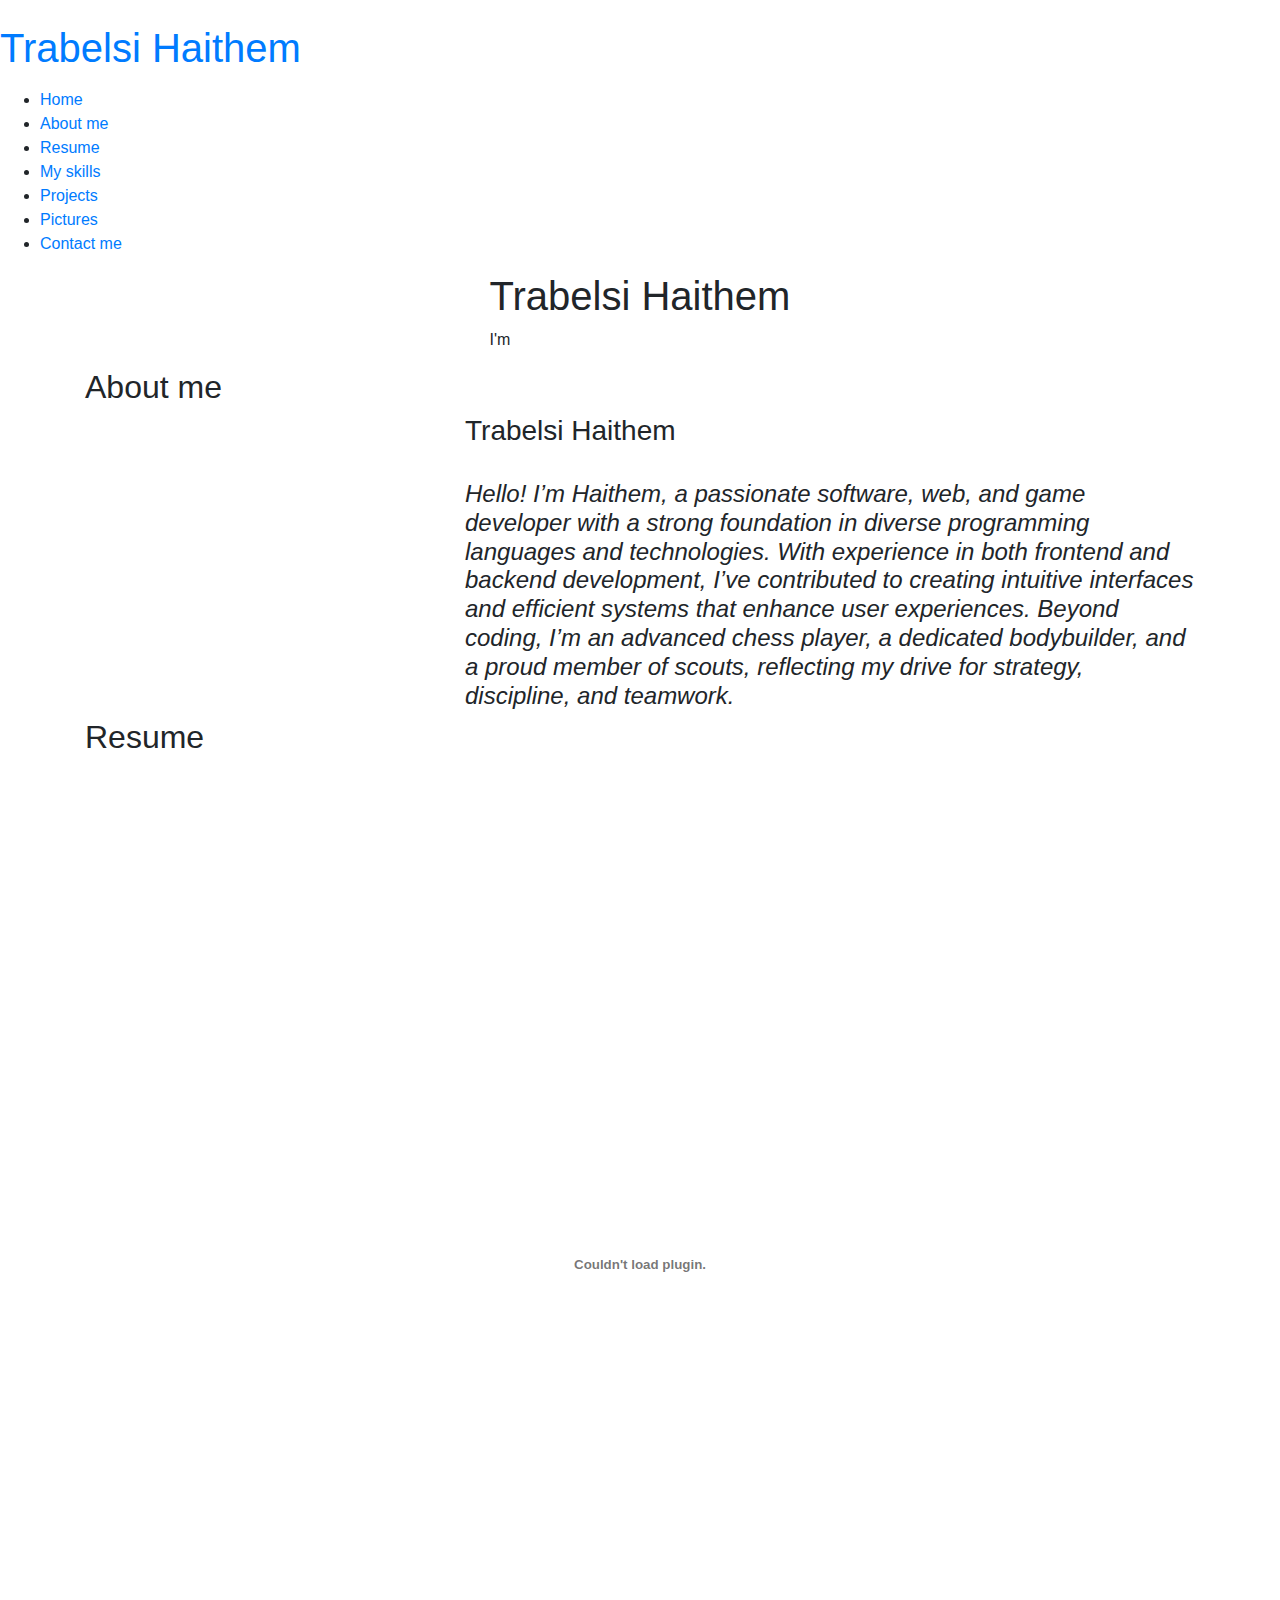
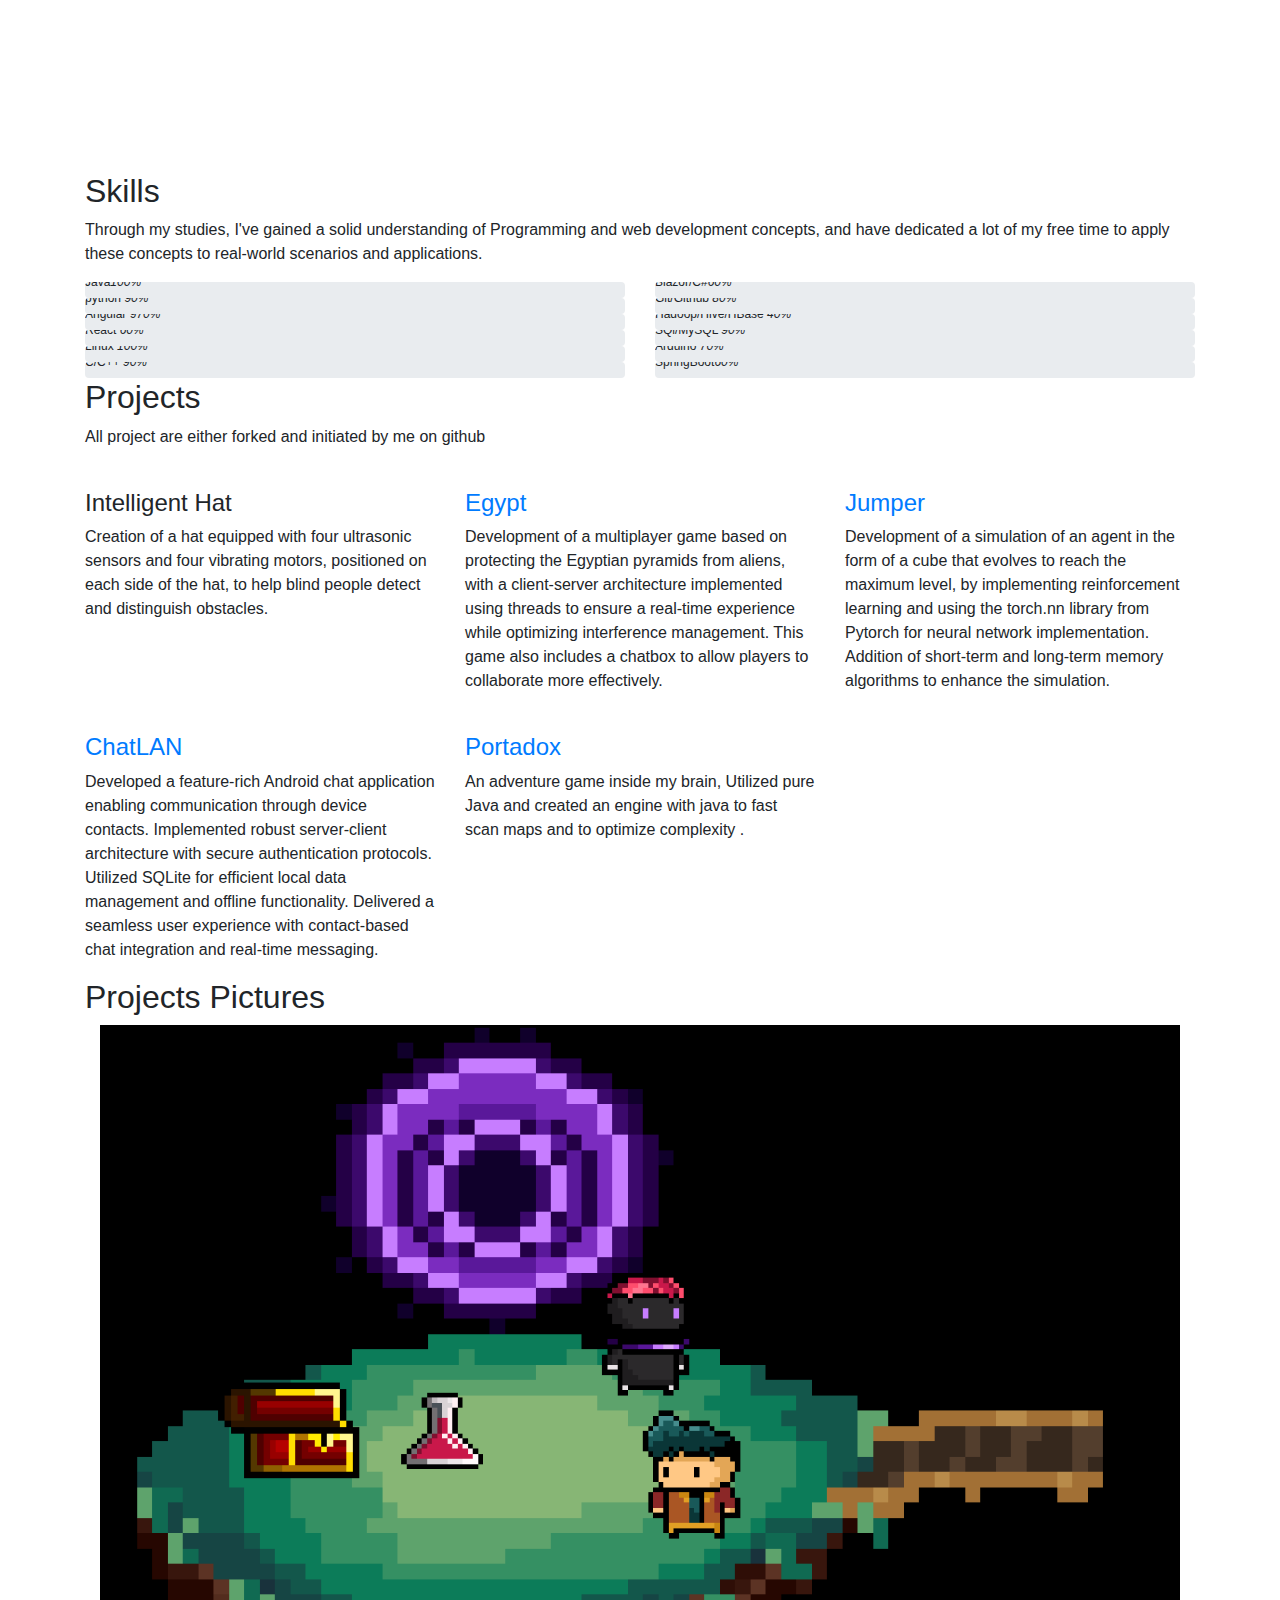
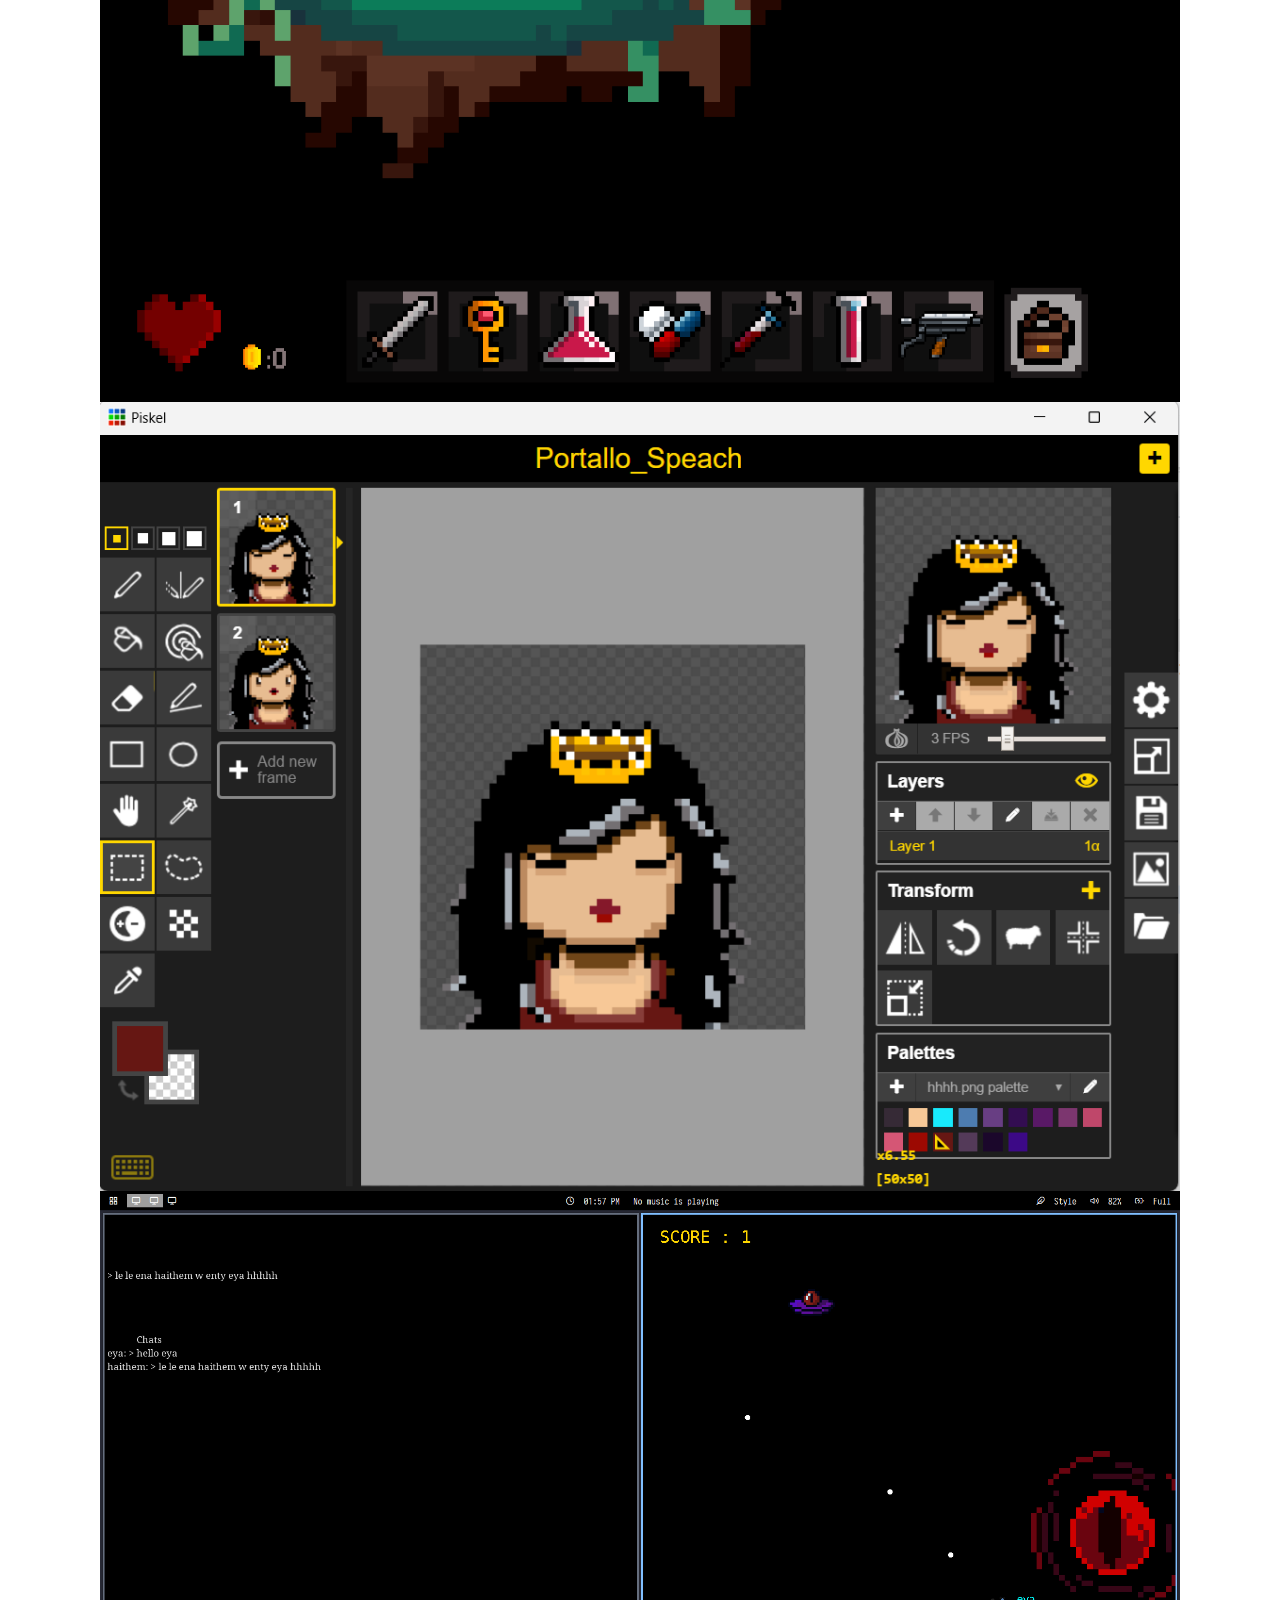
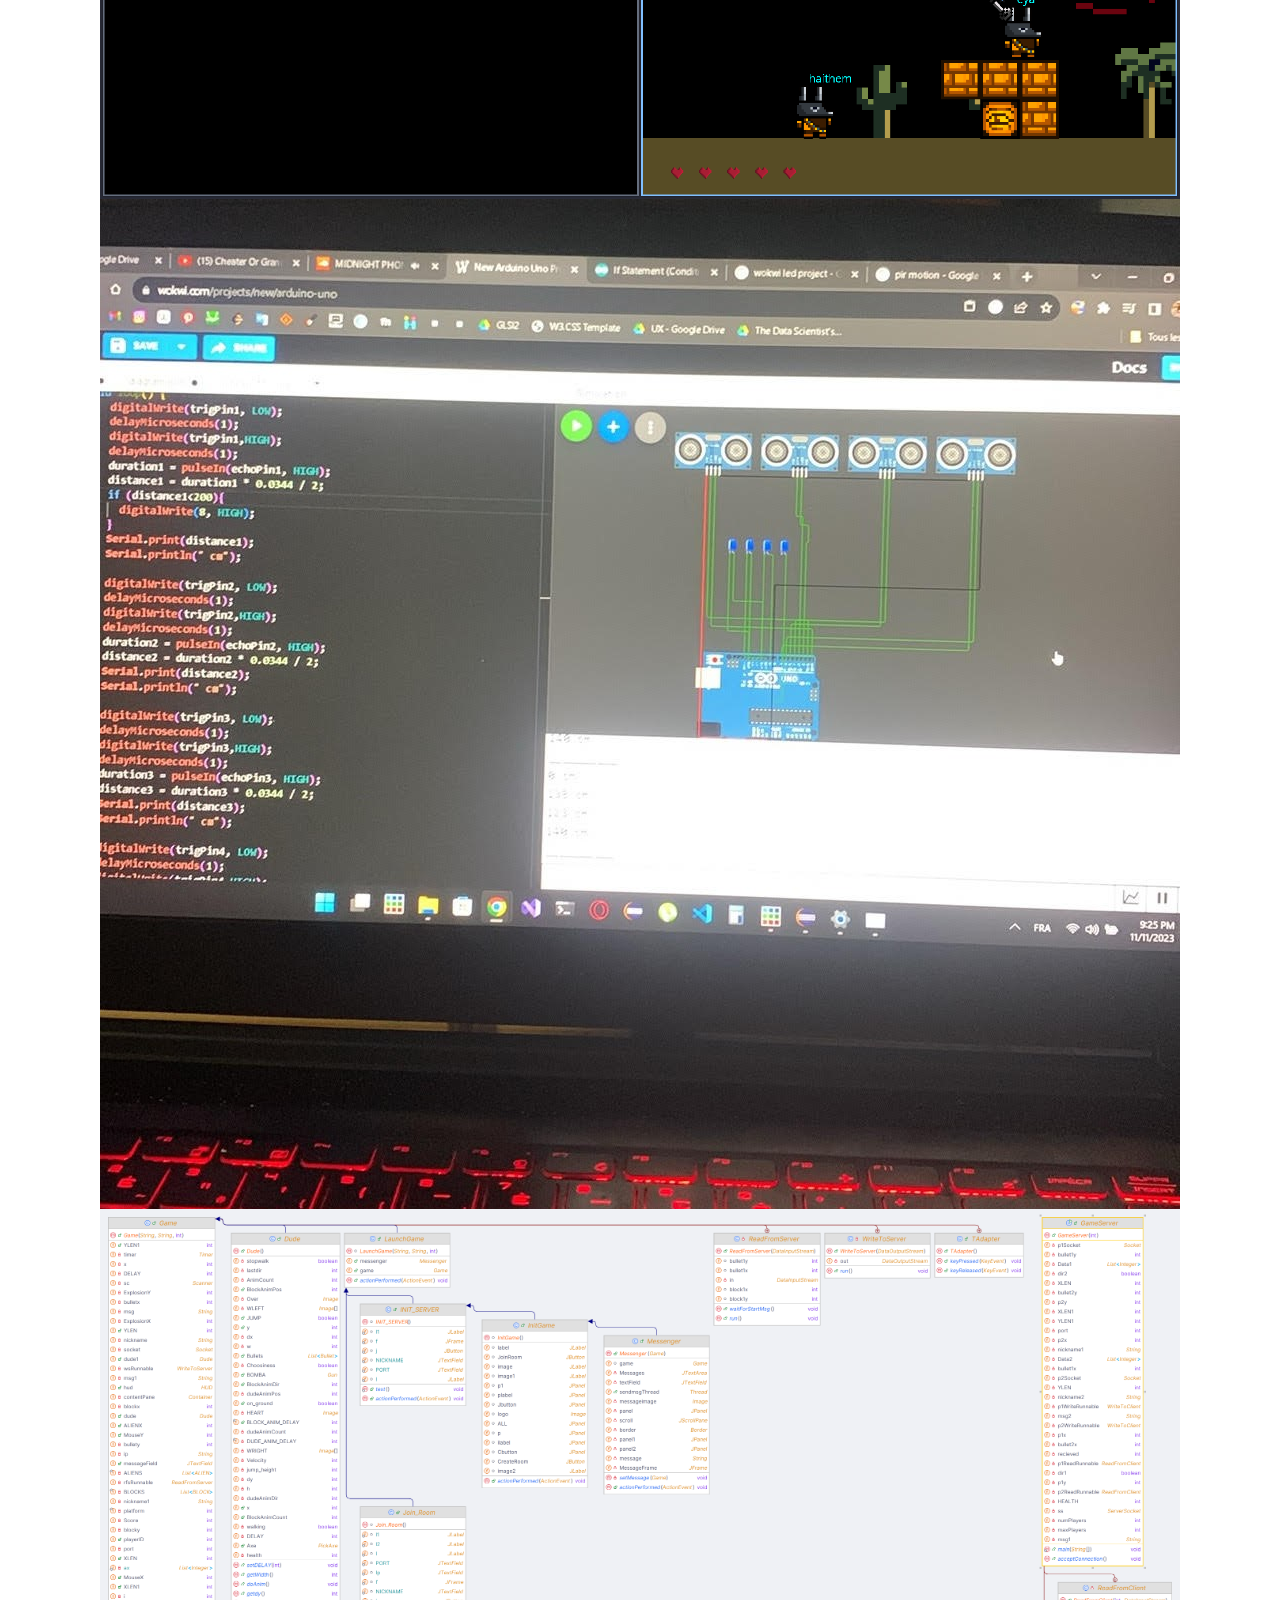
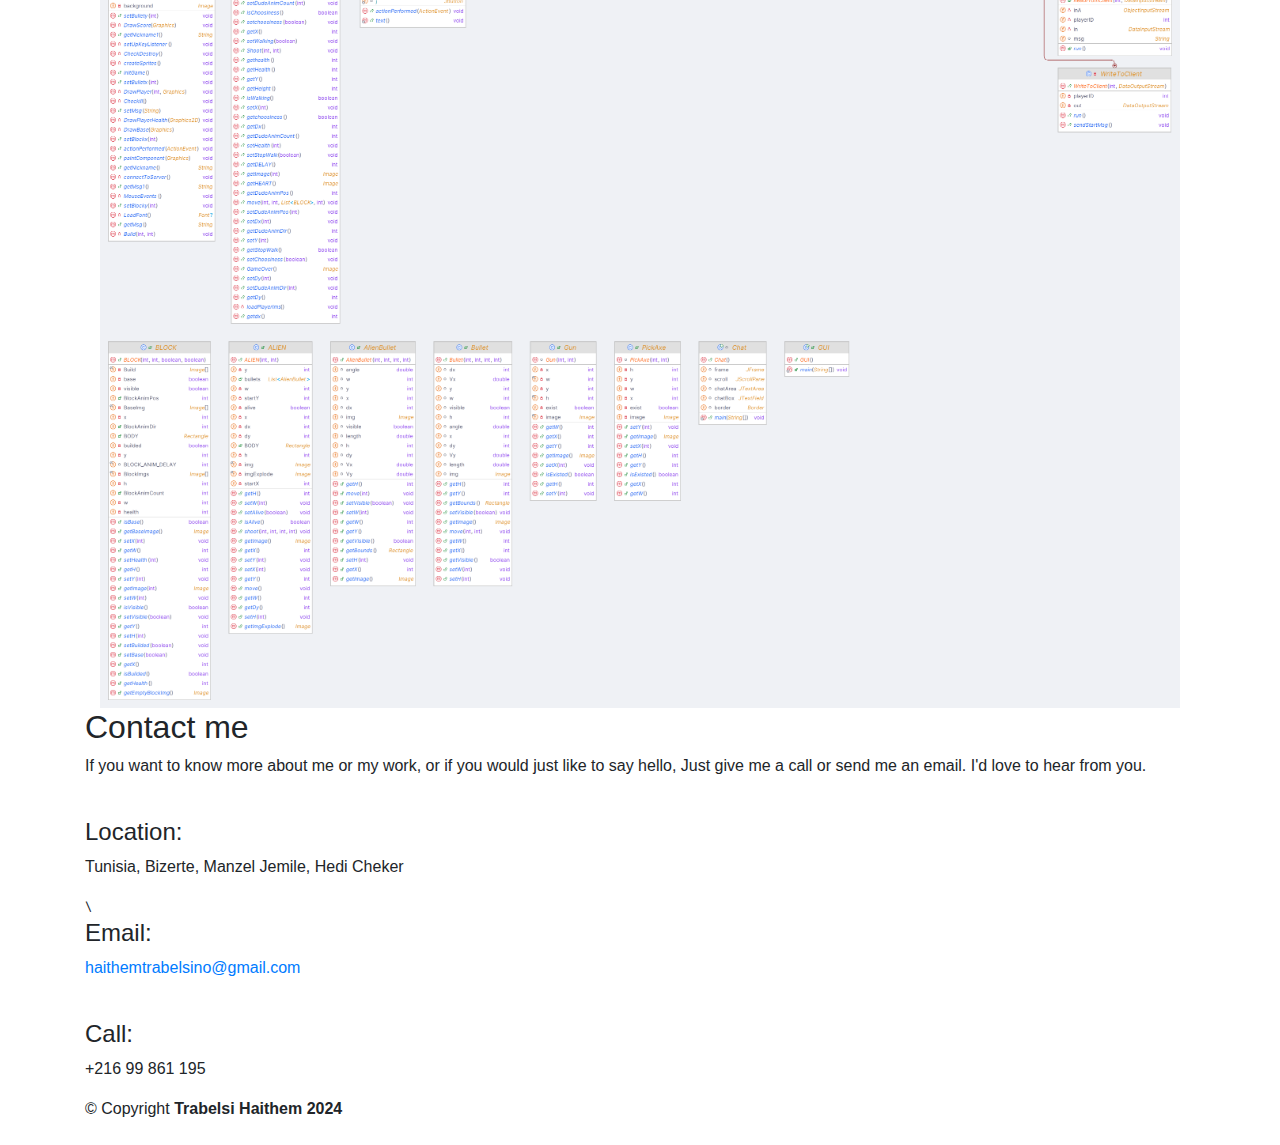
==== commit 16f2c15b: "Version 3.0" ====
--- a/index.html
+++ b/index.html
@@ -60,7 +60,7 @@
           <li><a href="#resume"><i class="bx bx-file-blank"></i> <span>Resume</span></a></li>
            <li><a href="#skills"><i class="bx bx-code-alt"></i> <span>My skills</span></a></li>
           <li><a href="#services"><i class="bx bx-server"></i><span>Projects</span></a></li>
-          <li><a href="#testimonials"><i class="bx bx-comment"></i><span>Recommendations</span></a></li>
+          <li><a href="#projects"><i class="bx bx-image"></i><span>Pictures</span></a></li>
           <li><a href="#contact"><i class="bx bx-envelope"></i><span>Contact me</span></a></li>
 
         </ul>
@@ -291,21 +291,34 @@
     </section>
 
 
-    <section id="services" class="services">
+    <section id="projects" class="services">
+      <div class="container ">
+
+        <div class="section-title">
+        <h2>Projects Pictures</h2>
+
+      </div>
+
         <div class="container">
-
-        <div class="section-title">
-        <h2>Projects Pictures</h2>
-
-      </div>
-      <div class="row">
-        <div class="col-lg-4 col-md-6 icon-box" data-aos="fade-up">
-        <img src="assets/img/Demo1%20(1).png" class="img-fluid" alt="">
-
-        </div>
-
-      </div>
-        </div>
+          <img src="assets/img/Demo1%20(1).png" class="img-fluid" alt="" >
+        </div>
+        <div class="container"  >
+          <img src="assets/img/456919408_486788890910448_6219230232766273400_n.png"  class="card-img-top" alt="">
+
+        </div>
+        <div class="container" >
+          <img src="assets/img/Screenshot%20from%202024-06-07%2013-57-03.png" class="img-fluid" alt="">
+
+        </div>
+        <div class="container">
+          <img src="assets/img/arduino.jpg" class="img-fluid" alt="">
+        </div>
+        <div class="container">
+          <img src="assets/img/GAME%20UML.png" class="img-fluid" alt="">
+        </div>
+      </div>
+
+
     </section>
     
 
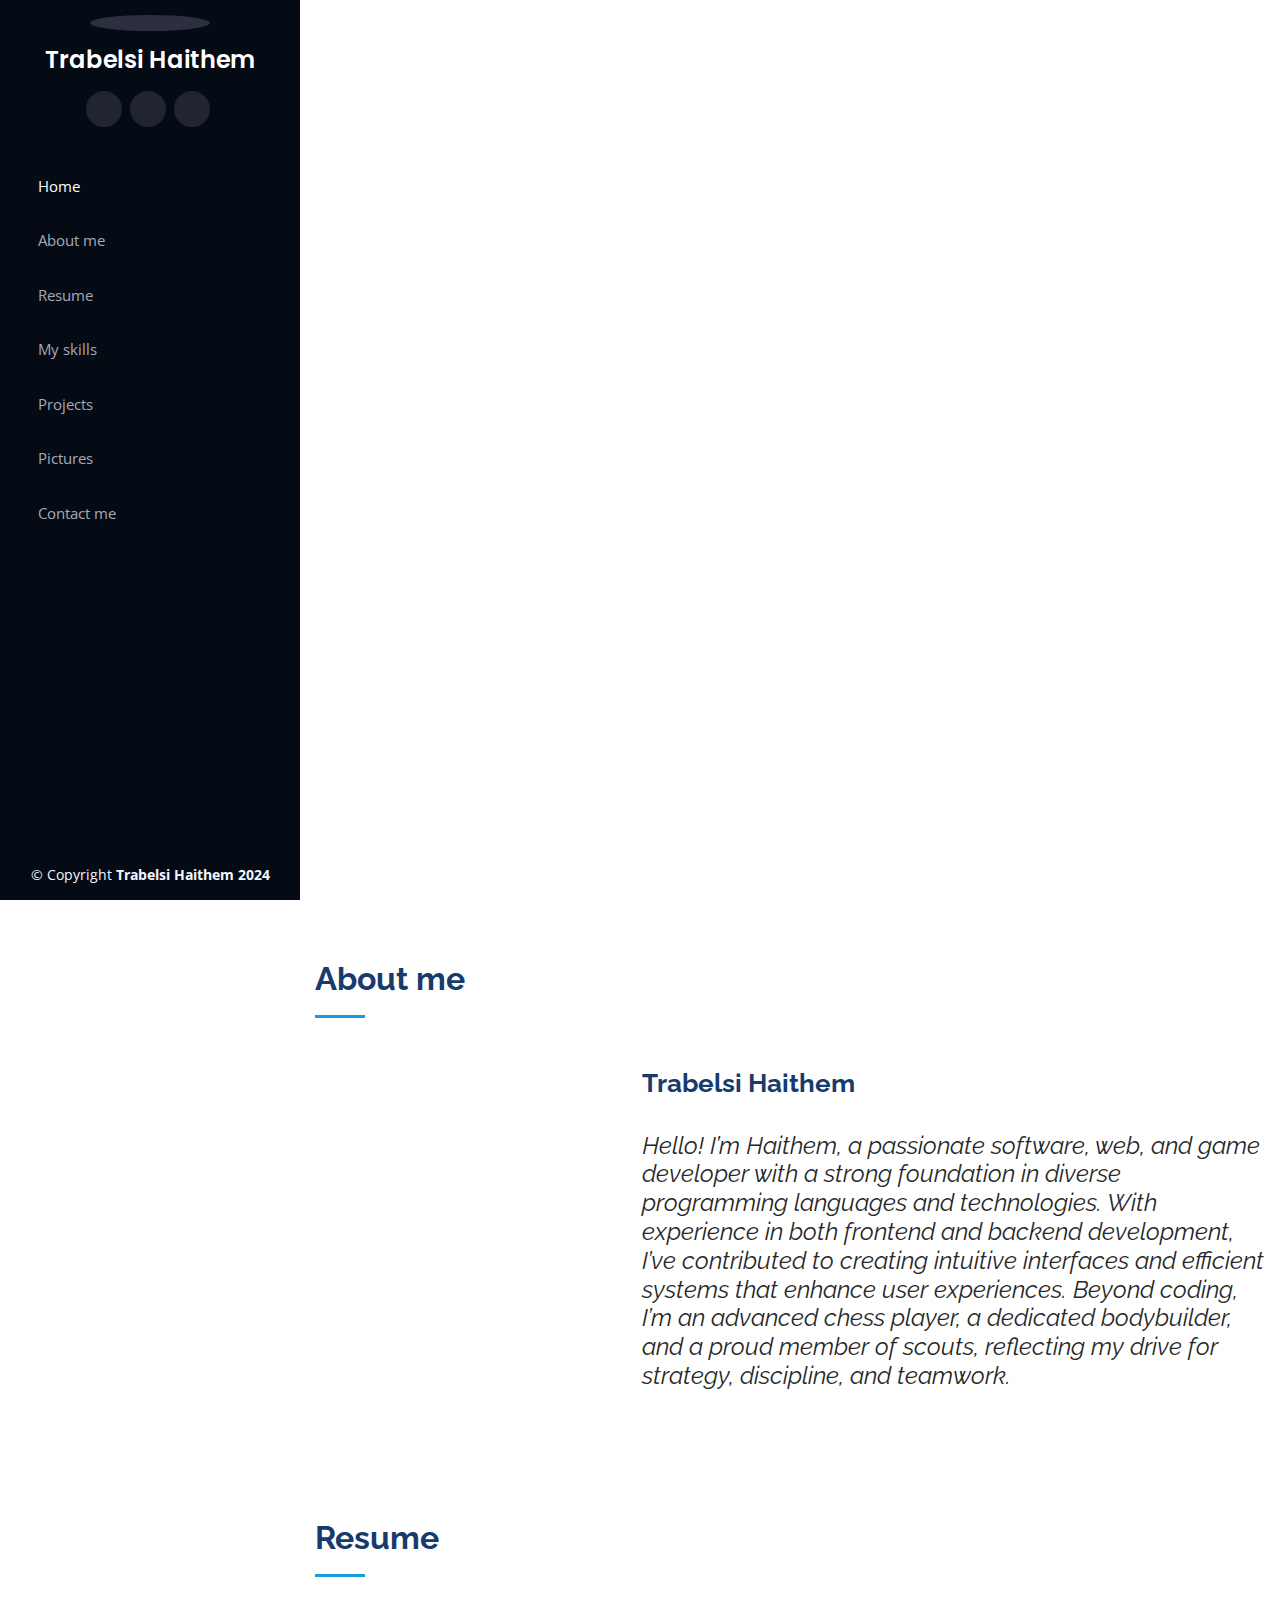
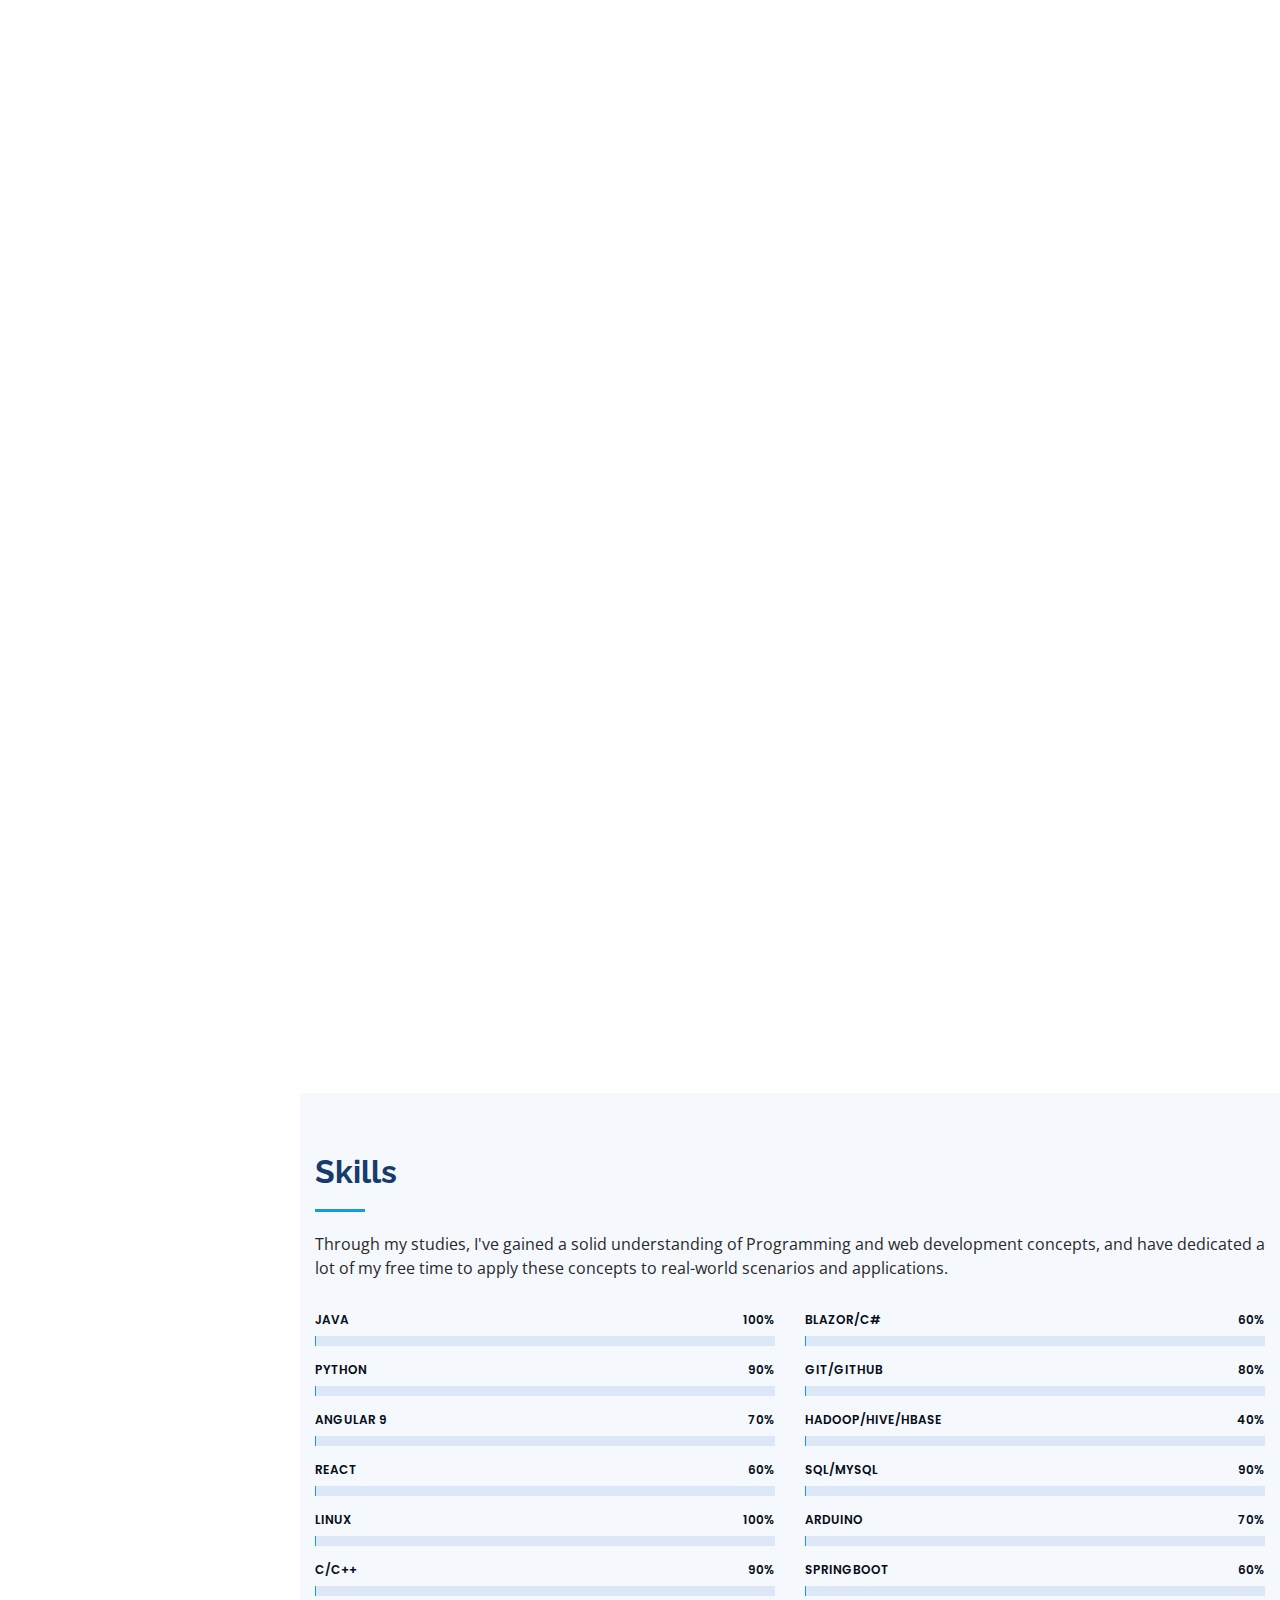
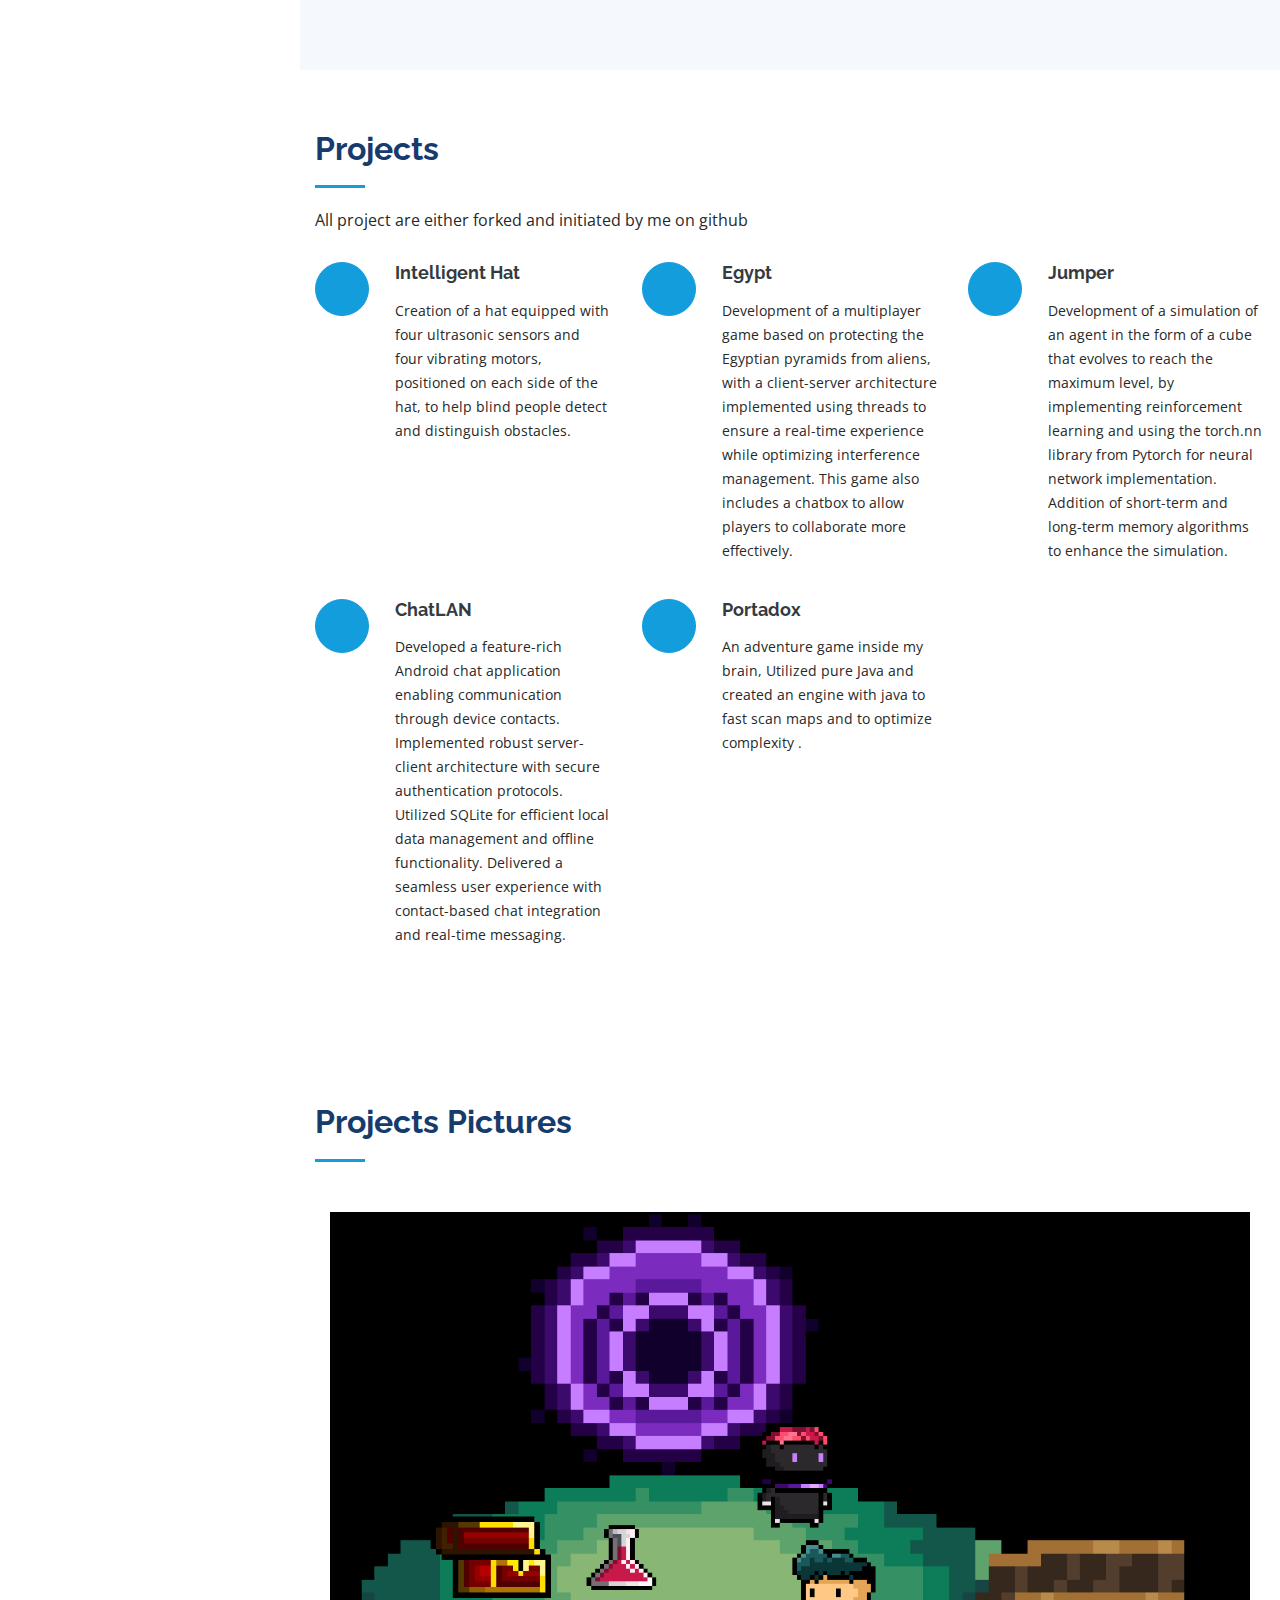
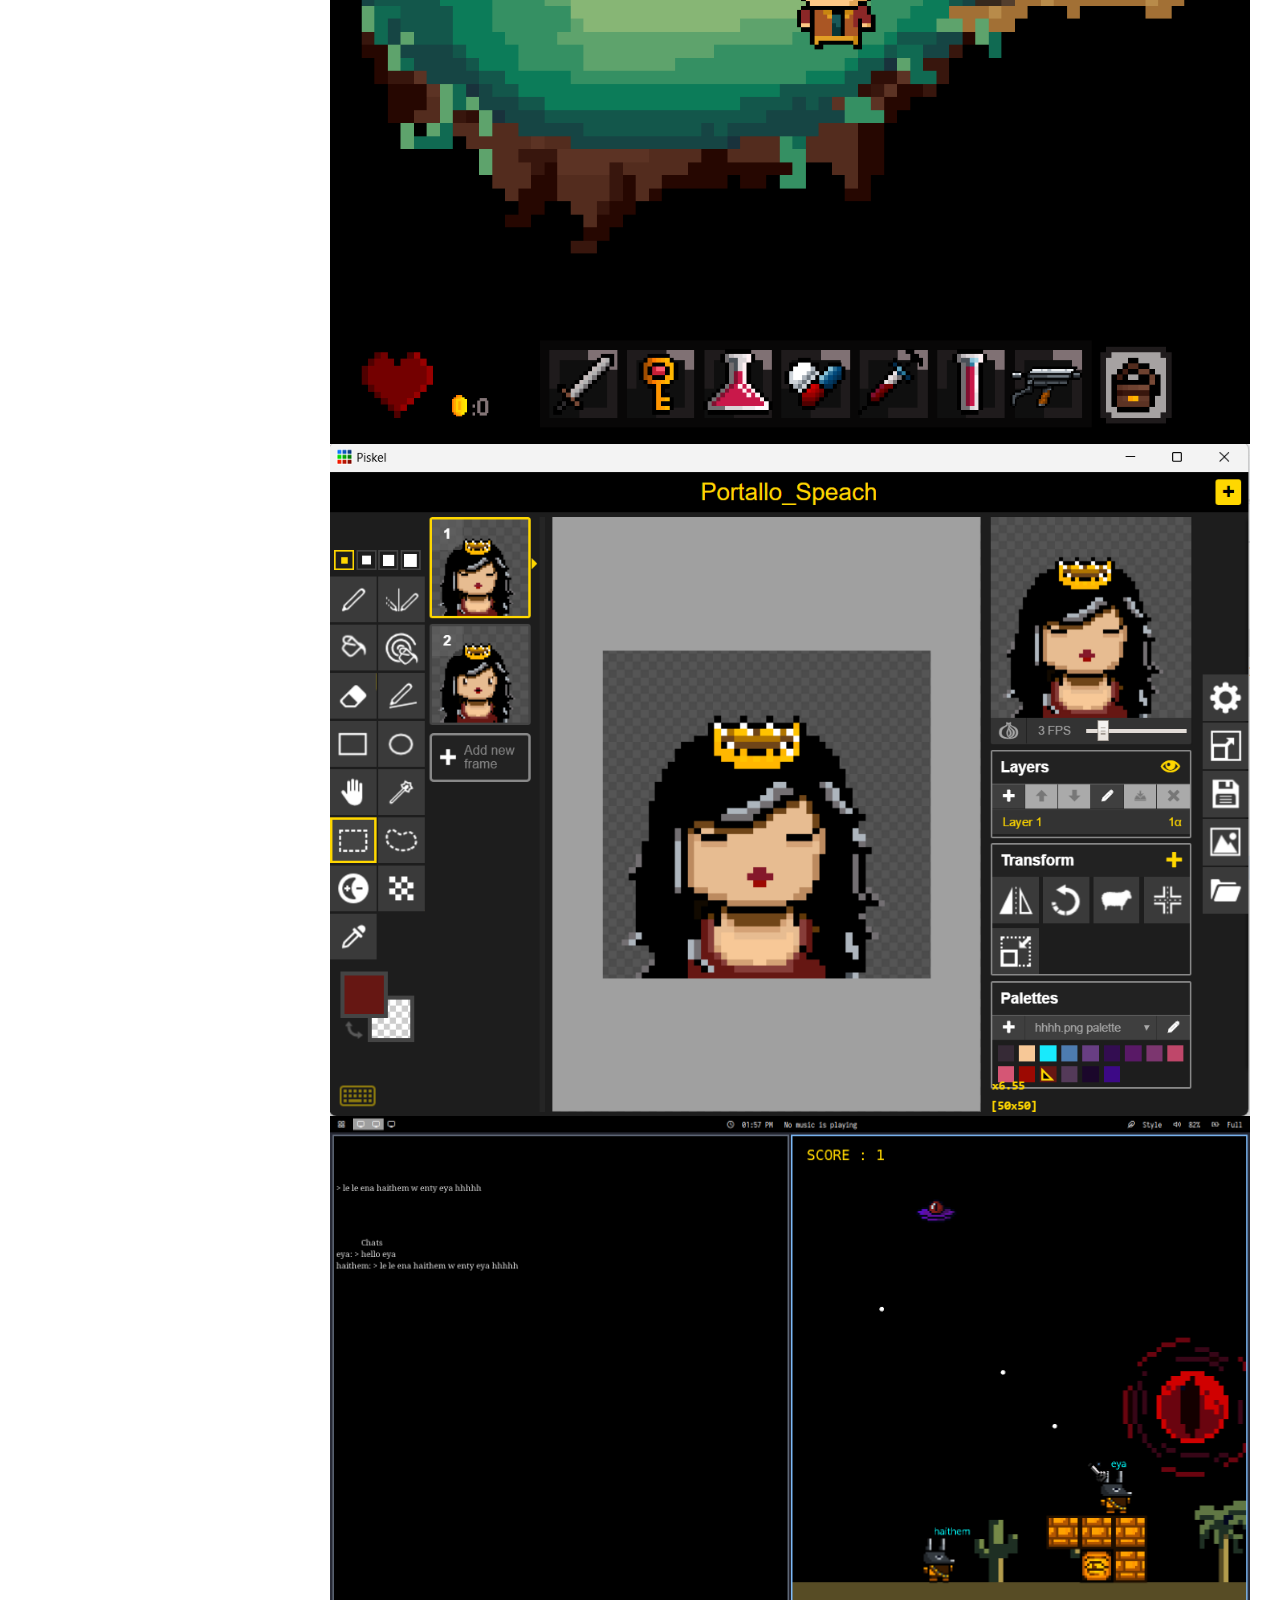
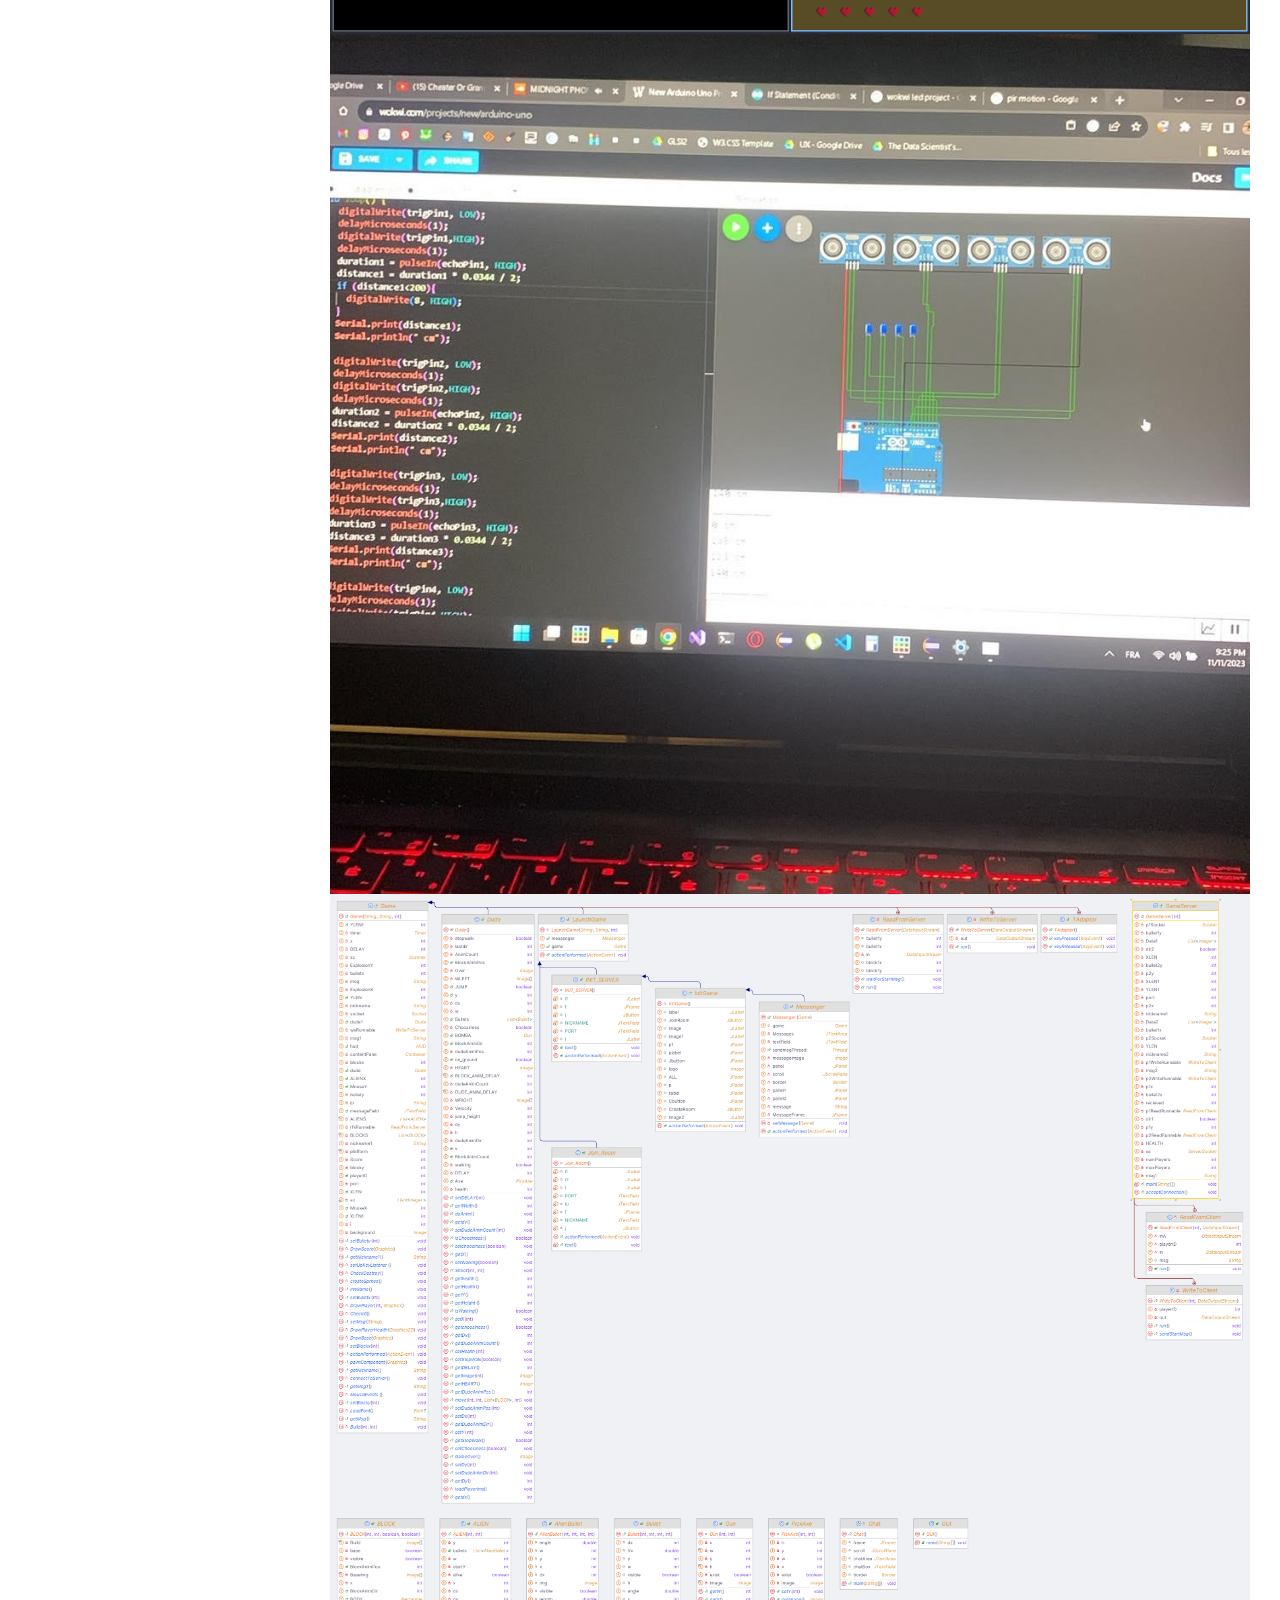
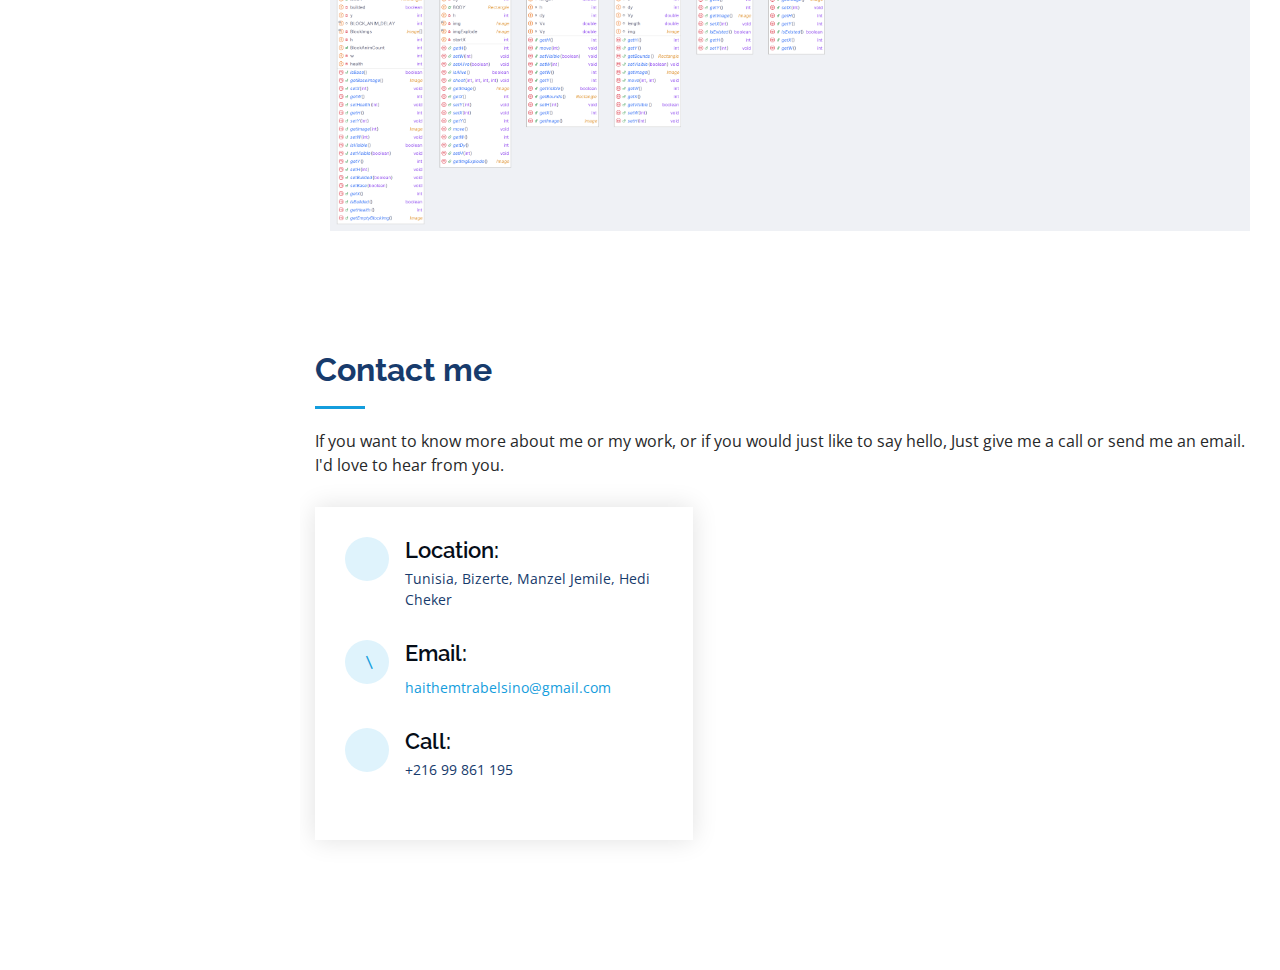
==== commit f98fad95: "Version 4.0" ====
--- a/index.html
+++ b/index.html
@@ -114,13 +114,12 @@
           <h2>Resume</h2>
           
         </div >
-        <embed
-                src="assets/files/Haithem-TRABELSI-cv.pdf"
-                type="application/pdf"
-                width="100%"
-                height="1000x"
-                title="CV Trabelsi Haithem"
-        />
+        <iframe
+                src="https://docs.google.com/viewer?url=https://raw.githubusercontent.com/haithem001/myportfolio/main/assets/files/Haithem-TRABELSI-cv.pdf&embedded=true"
+                style="width:100%; height:1000px;"
+                frameborder="0">
+        </iframe>
+
       </div>
 
     </section>
--- a/assets/css/style.css
+++ b/assets/css/style.css
@@ -0,0 +1,1067 @@
+
+body {
+  font-family: "Open Sans", sans-serif;
+  color: #272829;
+}
+
+a {
+  color: #149ddd;
+}
+
+a:hover {
+  color: #37b3ed;
+  text-decoration: none;
+}
+
+h1, h2, h3, h4, h5, h6 {
+  font-family: "Raleway", sans-serif;
+}
+
+/*--------------------------------------------------------------
+# Back to top button
+--------------------------------------------------------------*/
+.back-to-top {
+  position: fixed;
+  display: none;
+  width: 40px;
+  height: 40px;
+  border-radius: 50px;
+  right: 15px;
+  bottom: 15px;
+  background: #149ddd;
+  color: #fff;
+  transition: display 0.5s ease-in-out;
+  z-index: 99999;
+}
+
+.back-to-top i {
+  font-size: 24px;
+  position: absolute;
+  top: 7px;
+  left: 8px;
+}
+
+.back-to-top:hover {
+  color: #fff;
+  background: #2eafec;
+  transition: background 0.2s ease-in-out;
+}
+
+/*--------------------------------------------------------------
+# Header
+--------------------------------------------------------------*/
+#header {
+  position: fixed;
+  top: 0;
+  left: 0;
+  bottom: 0;
+  width: 300px;
+  transition: all ease-in-out 0.5s;
+  z-index: 9997;
+  transition: all 0.5s;
+  padding: 0 15px;
+  background: #040b14;
+  overflow-y: auto;
+}
+
+#header .profile img {
+  margin: 15px auto;
+  display: block;
+  width: 120px;
+  border: 8px solid #2c2f3f;
+}
+
+#header .profile h1 {
+  font-size: 24px;
+  margin: 0;
+  padding: 0;
+  font-weight: 600;
+  -moz-text-align-last: center;
+  text-align-last: center;
+  font-family: "Poppins", sans-serif;
+}
+
+#header .profile h1 a, #header .profile h1 a:hover {
+  color: #fff;
+  text-decoration: none;
+}
+
+#header .profile .social-links a {
+  font-size: 18px;
+  display: inline-block;
+  background: #212431;
+  color: #fff;
+  line-height: 1;
+  padding: 8px 0;
+  margin-right: 4px;
+  border-radius: 50%;
+  text-align: center;
+  width: 36px;
+  height: 36px;
+  transition: 0.3s;
+}
+
+#header .profile .social-links a:hover {
+  background: #149ddd;
+  color: #fff;
+  text-decoration: none;
+}
+
+#main {
+  margin-left: 300px;
+}
+
+@media (max-width: 1199px) {
+  #header {
+    left: -300px;
+  }
+  #main {
+    margin-left: 0;
+  }
+}
+
+/*--------------------------------------------------------------
+# Navigation Menu
+--------------------------------------------------------------*/
+/* Desktop Navigation */
+.nav-menu {
+  padding-top: 30px;
+}
+
+.nav-menu * {
+  margin: 0;
+  padding: 0;
+  list-style: none;
+}
+
+.nav-menu > ul > li {
+  position: relative;
+  white-space: nowrap;
+}
+
+.nav-menu a {
+  display: flex;
+  align-items: center;
+  color: #a8a9b4;
+  padding: 12px 15px;
+  margin-bottom: 8px;
+  transition: 0.3s;
+  font-size: 15px;
+}
+
+.nav-menu a i {
+  font-size: 24px;
+  padding-right: 8px;
+  color: #6f7180;
+}
+
+.nav-menu a:hover, .nav-menu .active > a, .nav-menu li:hover > a {
+  text-decoration: none;
+  color: #fff;
+}
+
+.nav-menu a:hover i, .nav-menu .active > a i, .nav-menu li:hover > a i {
+  color: #149ddd;
+}
+
+/* Mobile Navigation */
+.mobile-nav-toggle {
+  position: fixed;
+  right: 15px;
+  top: 15px;
+  z-index: 9998;
+  border: 0;
+  background: none;
+  font-size: 24px;
+  transition: all 0.4s;
+  outline: none !important;
+  line-height: 1;
+  cursor: pointer;
+  text-align: right;
+}
+
+.mobile-nav-toggle i {
+  color: #149ddd;
+}
+
+.mobile-nav-active {
+  overflow: hidden;
+}
+
+.mobile-nav-active #header {
+  left: 0;
+}
+
+.mobile-nav-active .mobile-nav-toggle i {
+  color: #fff;
+}
+
+/*--------------------------------------------------------------
+# Hero Section
+--------------------------------------------------------------*/
+#hero {
+  position: relative;
+  width: 100%;
+  height: 100vh;
+  background: url("../img/testimonials/hero-bg.png") center;
+  background-size:auto;
+  overflow: hidden;
+  
+}
+
+
+
+
+
+
+
+#hero .hero-container {
+  position: relative;
+  z-index: 2;
+  min-width: 300px;
+}
+
+#hero h1 {
+  margin: 0 0 10px 0;
+  font-size: 64px;
+  font-weight: 700;
+  line-height: 56px;
+  color: #fff;
+}
+
+#hero p {
+  color: #fff;
+  margin-bottom: 50px;
+  font-size: 26px;
+  font-family: "Poppins", sans-serif;
+}
+
+#hero p span {
+  color: #fff;
+  padding-bottom: 4px;
+  letter-spacing: 1px;
+  border-bottom: 3px solid #149ddd;
+}
+
+
+
+@media (max-width: 768px) {
+  #hero h1 {
+    font-size: 28px;
+    line-height: 36px;
+  }
+  #hero h2 {
+    font-size: 18px;
+    line-height: 24px;
+    margin-bottom: 30px;
+  }
+}
+
+/*--------------------------------------------------------------
+# Sections General
+--------------------------------------------------------------*/
+section {
+  padding: 60px 0;
+  overflow: hidden;
+}
+
+.section-bg {
+  background: #f5f8fd;
+}
+
+.section-title {
+  padding-bottom: 30px;
+}
+
+.section-title h2 {
+  font-size: 32px;
+  font-weight: bold;
+  margin-bottom: 20px;
+  padding-bottom: 20px;
+  position: relative;
+  color: #173b6c;
+}
+
+.section-title h2::after {
+  content: '';
+  position: absolute;
+  display: block;
+  width: 50px;
+  height: 3px;
+  background: #149ddd;
+  bottom: 0;
+  left: 0;
+}
+
+.section-title p {
+  margin-bottom: 0;
+}
+
+/*--------------------------------------------------------------
+# About
+--------------------------------------------------------------*/
+.about .content h3 {
+  font-weight: 700;
+  font-size: 26px;
+  color: #173b6c;
+}
+
+.about .content ul {
+  list-style: none;
+  padding: 0;
+}
+
+.about .content ul li {
+  padding-bottom: 10px;
+}
+
+.about .content ul i {
+  font-size: 20px;
+  padding-right: 2px;
+  color: #149ddd;
+}
+
+.about .content p:last-child {
+  margin-bottom: 0;
+}
+
+/*--------------------------------------------------------------
+# Facts
+--------------------------------------------------------------*/
+.facts {
+  padding-bottom: 30px;
+}
+
+.facts .count-box {
+  padding: 30px;
+  width: 100%;
+}
+
+.facts .count-box i {
+  display: block;
+  font-size: 44px;
+  color: #149ddd;
+  float: left;
+}
+
+.facts .count-box span {
+  font-size: 48px;
+  line-height: 40px;
+  display: block;
+  font-weight: 700;
+  color: #050d18;
+  margin-left: 60px;
+}
+
+.facts .count-box p {
+  padding: 15px 0 0 0;
+  margin: 0 0 0 60px;
+  font-family: "Raleway", sans-serif;
+  font-size: 14px;
+  color: #122f57;
+}
+
+.facts .count-box a {
+  font-weight: 600;
+  display: block;
+  margin-top: 20px;
+  color: #122f57;
+  font-size: 15px;
+  font-family: "Poppins", sans-serif;
+  transition: ease-in-out 0.3s;
+}
+
+.facts .count-box a:hover {
+  color: #1f5297;
+}
+
+/*--------------------------------------------------------------
+# Akills
+--------------------------------------------------------------*/
+.skills .progress {
+  height: 50px;
+  display: block;
+  background: none;
+}
+
+.skills .progress .skill {
+  padding: 10px 0;
+  margin: 0 0 6px 0;
+  text-transform: uppercase;
+  display: block;
+  font-weight: 600;
+  font-family: "Poppins", sans-serif;
+  color: #050d18;
+}
+
+.skills .progress .skill .val {
+  float: right;
+  font-style: normal;
+}
+
+.skills .progress-bar-wrap {
+  background: #dce8f8;
+}
+
+.skills .progress-bar {
+  width: 1px;
+  height: 10px;
+  transition: .9s;
+  background-color: #149ddd;
+}
+
+/*--------------------------------------------------------------
+# Resume
+--------------------------------------------------------------*/
+.resume .resume-title {
+  font-size: 26px;
+  font-weight: 700;
+  margin-top: 20px;
+  margin-bottom: 20px;
+  color: #050d18;
+}
+
+.resume .resume-item {
+  padding: 0 0 20px 20px;
+  margin-top: -2px;
+  border-left: 2px solid #1f5297;
+  position: relative;
+}
+
+.resume .resume-item h4 {
+  line-height: 18px;
+  font-size: 18px;
+  font-weight: 600;
+  text-transform: uppercase;
+  font-family: "Poppins", sans-serif;
+  color: #050d18;
+  margin-bottom: 10px;
+}
+
+.resume .resume-item h5 {
+  font-size: 16px;
+  background: #e4edf9;
+  padding: 5px 15px;
+  display: inline-block;
+  font-weight: 600;
+  margin-bottom: 10px;
+}
+
+.resume .resume-item ul {
+  padding-left: 20px;
+}
+
+.resume .resume-item ul li {
+  padding-bottom: 10px;
+}
+
+.resume .resume-item:last-child {
+  padding-bottom: 0;
+}
+
+.resume .resume-item::before {
+  content: "";
+  position: absolute;
+  width: 16px;
+  height: 16px;
+  border-radius: 50px;
+  left: -9px;
+  top: 0;
+  background: #fff;
+  border: 2px solid #1f5297;
+}
+
+/*--------------------------------------------------------------
+# Portfolio
+--------------------------------------------------------------*/
+.portfolio .portfolio-item {
+  margin-bottom: 30px;
+}
+
+.portfolio #portfolio-flters {
+  padding: 0;
+  margin: 0 auto 35px auto;
+  list-style: none;
+  text-align: center;
+  background: #fff;
+  border-radius: 50px;
+  padding: 2px 15px;
+}
+
+.portfolio #portfolio-flters li {
+  cursor: pointer;
+  display: inline-block;
+  padding: 10px 15px 8px 15px;
+  font-size: 14px;
+  font-weight: 600;
+  line-height: 1;
+  text-transform: uppercase;
+  color: #272829;
+  margin-bottom: 5px;
+  transition: all 0.3s ease-in-out;
+}
+
+.portfolio #portfolio-flters li:hover, .portfolio #portfolio-flters li.filter-active {
+  color: #149ddd;
+}
+
+.portfolio #portfolio-flters li:last-child {
+  margin-right: 0;
+}
+
+.portfolio .portfolio-wrap {
+  transition: 0.3s;
+  position: relative;
+  overflow: hidden;
+  z-index: 1;
+}
+
+.portfolio .portfolio-wrap::before {
+  content: "";
+  background: rgba(255, 255, 255, 0.5);
+  position: absolute;
+  left: 0;
+  right: 0;
+  top: 0;
+  bottom: 0;
+  transition: all ease-in-out 0.3s;
+  z-index: 2;
+  opacity: 0;
+}
+
+.portfolio .portfolio-wrap .portfolio-links {
+  opacity: 1;
+  left: 0;
+  right: 0;
+  bottom: -60px;
+  z-index: 3;
+  position: absolute;
+  transition: all ease-in-out 0.3s;
+  display: flex;
+  justify-content: center;
+}
+
+.portfolio .portfolio-wrap .portfolio-links a {
+  color: #fff;
+  font-size: 28px;
+  text-align: center;
+  background: rgba(20, 157, 221, 0.75);
+  transition: 0.3s;
+  width: 50%;
+}
+
+.portfolio .portfolio-wrap .portfolio-links a:hover {
+  background: rgba(20, 157, 221, 0.95);
+}
+
+.portfolio .portfolio-wrap .portfolio-links a + a {
+  border-left: 1px solid #37b3ed;
+}
+
+.portfolio .portfolio-wrap:hover::before {
+  top: 0;
+  left: 0;
+  right: 0;
+  bottom: 0;
+  opacity: 1;
+}
+
+.portfolio .portfolio-wrap:hover .portfolio-links {
+  opacity: 1;
+  bottom: 0;
+}
+
+/*--------------------------------------------------------------
+# Services
+--------------------------------------------------------------*/
+.services .icon-box {
+  margin-bottom: 20px;
+}
+
+.services .icon {
+  float: left;
+  display: flex;
+  align-items: center;
+  justify-content: center;
+  width: 54px;
+  height: 54px;
+  background: #149ddd;
+  border-radius: 50%;
+  transition: 0.5s;
+  border: 1px solid #149ddd;
+}
+
+.services .icon i {
+  color: #fff;
+  font-size: 24px;
+}
+
+.services .icon-box:hover .icon {
+  background: #fff;
+}
+
+.services .icon-box:hover .icon i {
+  color: #149ddd;
+}
+
+.services .title {
+  margin-left: 80px;
+  font-weight: 700;
+  margin-bottom: 15px;
+  font-size: 18px;
+}
+
+.services .title a {
+  color: #343a40;
+}
+
+.services .title a:hover {
+  color: #149ddd;
+}
+
+.services .description {
+  margin-left: 80px;
+  line-height: 24px;
+  font-size: 14px;
+}
+
+/*--------------------------------------------------------------
+# Testimonials
+--------------------------------------------------------------*/
+.testimonials .testimonial-item {
+  box-sizing: content-box;
+  text-align: center;
+  min-height: 320px;
+}
+
+.testimonials .testimonial-item .testimonial-img {
+  width: 90px;
+  border-radius: 50%;
+  margin: 0 auto;
+}
+
+.testimonials .testimonial-item h3 {
+  font-size: 18px;
+  font-weight: bold;
+  margin: 10px 0 5px 0;
+  color: #111;
+}
+
+.testimonials .testimonial-item h4 {
+  font-size: 14px;
+  color: #999;
+  margin: 0;
+}
+
+.testimonials .testimonial-item .quote-icon-left, .testimonials .testimonial-item .quote-icon-right {
+  color: #c3e8fa;
+  font-size: 26px;
+}
+
+.testimonials .testimonial-item .quote-icon-left {
+  display: inline-block;
+  left: -5px;
+  position: relative;
+}
+
+.testimonials .testimonial-item .quote-icon-right {
+  display: inline-block;
+  right: -5px;
+  position: relative;
+  top: 10px;
+}
+
+.testimonials .testimonial-item p {
+  font-style: italic;
+  margin: 0 15px 15px 15px;
+  padding: 20px;
+  background: #fff;
+  position: relative;
+  margin-bottom: 35px;
+  border-radius: 6px;
+  box-shadow: 0px 2px 15px rgba(0, 0, 0, 0.1);
+}
+
+.testimonials .testimonial-item p::after {
+  content: "";
+  width: 0;
+  height: 0;
+  border-top: 20px solid #fff;
+  border-right: 20px solid transparent;
+  border-left: 20px solid transparent;
+  position: absolute;
+  bottom: -20px;
+  left: calc(50% - 20px);
+}
+
+.testimonials .owl-nav, .testimonials .owl-dots {
+  margin-top: 5px;
+  text-align: center;
+}
+
+.testimonials .owl-dot {
+  display: inline-block;
+  margin: 0 5px;
+  width: 12px;
+  height: 12px;
+  border-radius: 50%;
+  background-color: #ddd !important;
+}
+
+.testimonials .owl-dot.active {
+  background-color: #149ddd !important;
+}
+
+@media (max-width: 767px) {
+  .testimonials {
+    margin: 30px 10px;
+  }
+}
+
+/*--------------------------------------------------------------
+# Contact
+--------------------------------------------------------------*/
+.contact {
+  padding-bottom: 130px;
+}
+
+.contact .info {
+  padding: 30px;
+  background: #fff;
+  width: 100%;
+  box-shadow: 0 0 24px 0 rgba(0, 0, 0, 0.12);
+}
+
+.contact .info i {
+  font-size: 20px;
+  color: #149ddd;
+  float: left;
+  width: 44px;
+  height: 44px;
+  background: #dff3fc;
+  display: flex;
+  justify-content: center;
+  align-items: center;
+  border-radius: 50px;
+  transition: all 0.3s ease-in-out;
+}
+
+.contact .info h4 {
+  padding: 0 0 0 60px;
+  font-size: 22px;
+  font-weight: 600;
+  margin-bottom: 5px;
+  color: #050d18;
+}
+
+.contact .info p {
+  padding: 0 0 10px 60px;
+  margin-bottom: 20px;
+  font-size: 14px;
+  color: #173b6c;
+}
+
+.contact .info .email p {
+  padding-top: 5px;
+}
+
+.contact .info .social-links {
+  padding-left: 60px;
+}
+
+.contact .info .social-links a {
+  font-size: 18px;
+  display: inline-block;
+  background: #333;
+  color: #fff;
+  line-height: 1;
+  padding: 8px 0;
+  border-radius: 50%;
+  text-align: center;
+  width: 36px;
+  height: 36px;
+  transition: 0.3s;
+  margin-right: 10px;
+}
+
+.contact .info .social-links a:hover {
+  background: #149ddd;
+  color: #fff;
+}
+
+.contact .info .email:hover i, .contact .info .address:hover i, .contact .info .phone:hover i {
+  background: #149ddd;
+  color: #fff;
+}
+
+.contact .php-email-form {
+  width: 100%;
+  padding: 30px;
+  background: #fff;
+  box-shadow: 0 0 24px 0 rgba(0, 0, 0, 0.12);
+}
+
+.contact .php-email-form .form-group {
+  padding-bottom: 8px;
+}
+
+.contact .php-email-form .validate {
+  display: none;
+  color: red;
+  margin: 0 0 15px 0;
+  font-weight: 400;
+  font-size: 13px;
+}
+
+.contact .php-email-form .error-message {
+  display: none;
+  color: #fff;
+  background: #ed3c0d;
+  text-align: left;
+  padding: 15px;
+  font-weight: 600;
+}
+
+.contact .php-email-form .error-message br + br {
+  margin-top: 25px;
+}
+
+.contact .php-email-form .sent-message {
+  display: none;
+  color: #fff;
+  background: #18d26e;
+  text-align: center;
+  padding: 15px;
+  font-weight: 600;
+}
+
+.contact .php-email-form .loading {
+  display: none;
+  background: #fff;
+  text-align: center;
+  padding: 15px;
+}
+
+.contact .php-email-form .loading:before {
+  content: "";
+  display: inline-block;
+  border-radius: 50%;
+  width: 24px;
+  height: 24px;
+  margin: 0 10px -6px 0;
+  border: 3px solid #18d26e;
+  border-top-color: #eee;
+  -webkit-animation: animate-loading 1s linear infinite;
+  animation: animate-loading 1s linear infinite;
+}
+
+.contact .php-email-form input, .contact .php-email-form textarea {
+  border-radius: 0;
+  box-shadow: none;
+  font-size: 14px;
+}
+
+.contact .php-email-form input {
+  height: 44px;
+}
+
+.contact .php-email-form textarea {
+  padding: 10px 12px;
+}
+
+.contact .php-email-form button[type="submit"] {
+  background: #149ddd;
+  border: 0;
+  padding: 10px 24px;
+  color: #fff;
+  transition: 0.4s;
+  border-radius: 4px;
+}
+
+.contact .php-email-form button[type="submit"]:hover {
+  background: #37b3ed;
+}
+
+@-webkit-keyframes animate-loading {
+  0% {
+    transform: rotate(0deg);
+  }
+  100% {
+    transform: rotate(360deg);
+  }
+}
+
+@keyframes animate-loading {
+  0% {
+    transform: rotate(0deg);
+  }
+  100% {
+    transform: rotate(360deg);
+  }
+}
+
+/*--------------------------------------------------------------
+# Breadcrumbs
+--------------------------------------------------------------*/
+.breadcrumbs {
+  padding: 20px 0;
+  background: #f9f9f9;
+}
+
+.breadcrumbs h2 {
+  font-size: 26px;
+  font-weight: 300;
+}
+
+.breadcrumbs ol {
+  display: flex;
+  flex-wrap: wrap;
+  list-style: none;
+  padding: 0;
+  margin: 0;
+  font-size: 15px;
+}
+
+.breadcrumbs ol li + li {
+  padding-left: 10px;
+}
+
+.breadcrumbs ol li + li::before {
+  display: inline-block;
+  padding-right: 10px;
+  color: #0e2442;
+  content: "/";
+}
+
+@media (max-width: 768px) {
+  .breadcrumbs .d-flex {
+    display: block !important;
+  }
+  .breadcrumbs ol {
+    display: block;
+  }
+  .breadcrumbs ol li {
+    display: inline-block;
+  }
+}
+
+/*--------------------------------------------------------------
+# Portfolio Details
+--------------------------------------------------------------*/
+.portfolio-details {
+  padding-top: 40px;
+}
+
+.portfolio-details .portfolio-details-container {
+  position: relative;
+}
+
+.portfolio-details .portfolio-details-carousel {
+  position: relative;
+  z-index: 1;
+}
+
+.portfolio-details .portfolio-details-carousel .owl-nav, .portfolio-details .portfolio-details-carousel .owl-dots {
+  margin-top: 5px;
+  text-align: left;
+}
+
+.portfolio-details .portfolio-details-carousel .owl-dot {
+  display: inline-block;
+  margin: 0 10px 0 0;
+  width: 12px;
+  height: 12px;
+  border-radius: 50%;
+  background-color: #ddd !important;
+}
+
+.portfolio-details .portfolio-details-carousel .owl-dot.active {
+  background-color: #149ddd !important;
+}
+
+.portfolio-details .portfolio-info {
+  padding: 30px;
+  position: absolute;
+  right: 0;
+  bottom: -70px;
+  background: #fff;
+  box-shadow: 0px 2px 15px rgba(0, 0, 0, 0.1);
+  z-index: 2;
+}
+
+.portfolio-details .portfolio-info h3 {
+  font-size: 22px;
+  font-weight: 400;
+  margin-bottom: 20px;
+  padding-bottom: 20px;
+  border-bottom: 1px solid #eee;
+}
+
+.portfolio-details .portfolio-info ul {
+  list-style: none;
+  padding: 0;
+  font-size: 15px;
+}
+
+.portfolio-details .portfolio-info ul li + li {
+  margin-top: 10px;
+}
+
+.portfolio-details .portfolio-description {
+  padding-top: 50px;
+}
+
+.portfolio-details .portfolio-description h2 {
+  width: 50%;
+  font-size: 26px;
+  font-weight: 400;
+  margin-bottom: 20px;
+}
+
+.portfolio-details .portfolio-description p {
+  padding: 0;
+}
+
+@media (max-width: 768px) {
+  .portfolio-details .portfolio-description h2 {
+    width: 100%;
+  }
+  .portfolio-details .portfolio-info {
+    position: static;
+    margin-top: 30px;
+  }
+}
+
+/*--------------------------------------------------------------
+# Footer
+--------------------------------------------------------------*/
+#footer {
+  padding: 15px;
+  color: #f4f6fd;
+  font-size: 14px;
+  position: fixed;
+  left: 0;
+  bottom: 0;
+  width: 300px;
+  z-index: 9999;
+  background: #040b14;
+}
+
+#footer .copyright {
+  text-align: center;
+}
+
+#footer .credits {
+  padding-top: 5px;
+  text-align: center;
+  font-size: 13px;
+  color: #eaebf0;
+}
+
+@media (max-width: 1199px) {
+  #footer {
+    position: static;
+    width: auto;
+    padding-right: 20px 15px;
+  }
+}
